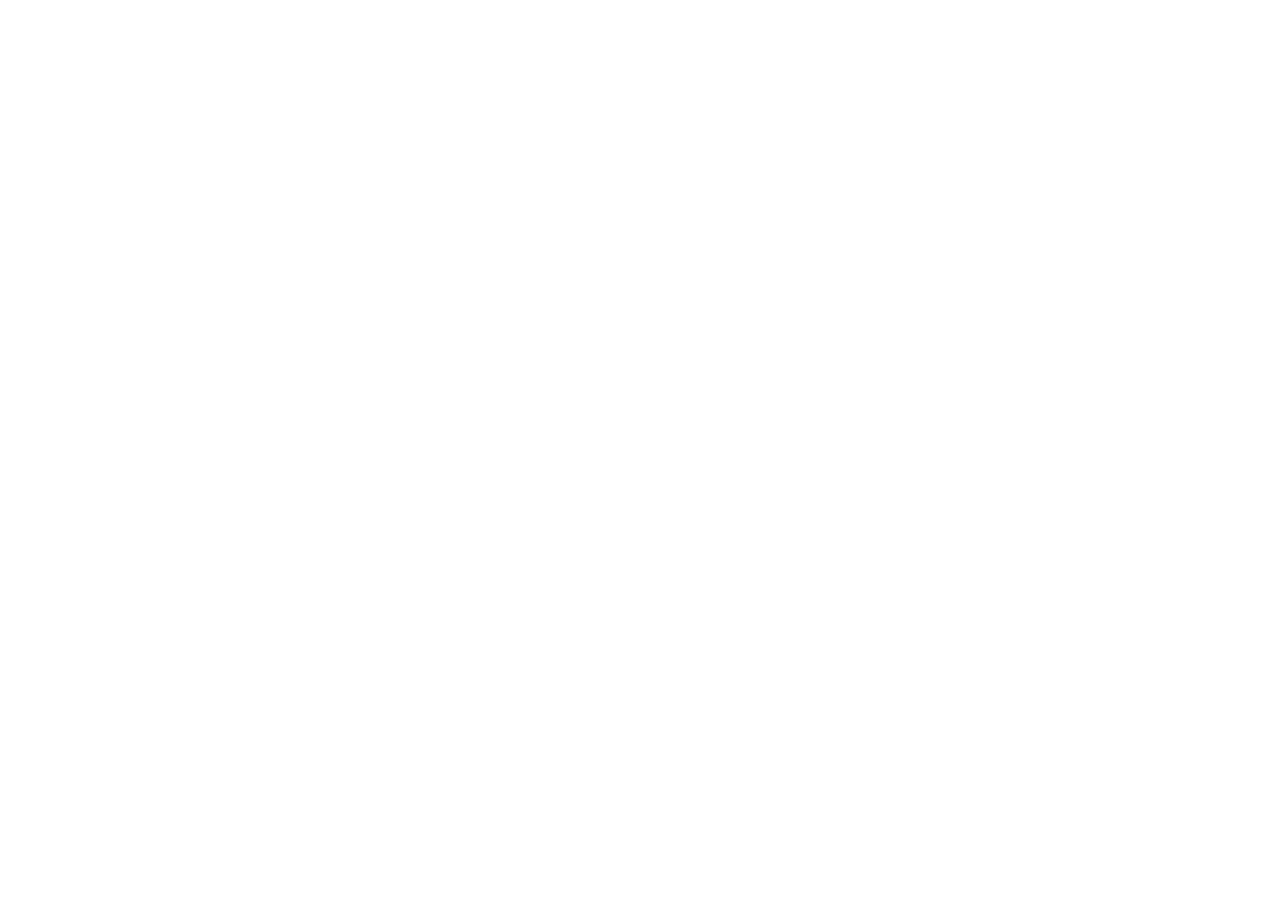
==== index.htm @ ea5b716f "Started README.me" ====
<!DOCTYPE html>
<html lang="en">

<head>
	<meta charset="UTF-8">
	<meta name="viewport" content="width=device-width, initial-scale=1.0">
	<meta http-equiv="X-UA-Compatible" content="ie=edge">
	<title>Home - Portfolio</title>
</head>

<body>
	<header>

	</header>
</body>

</html>
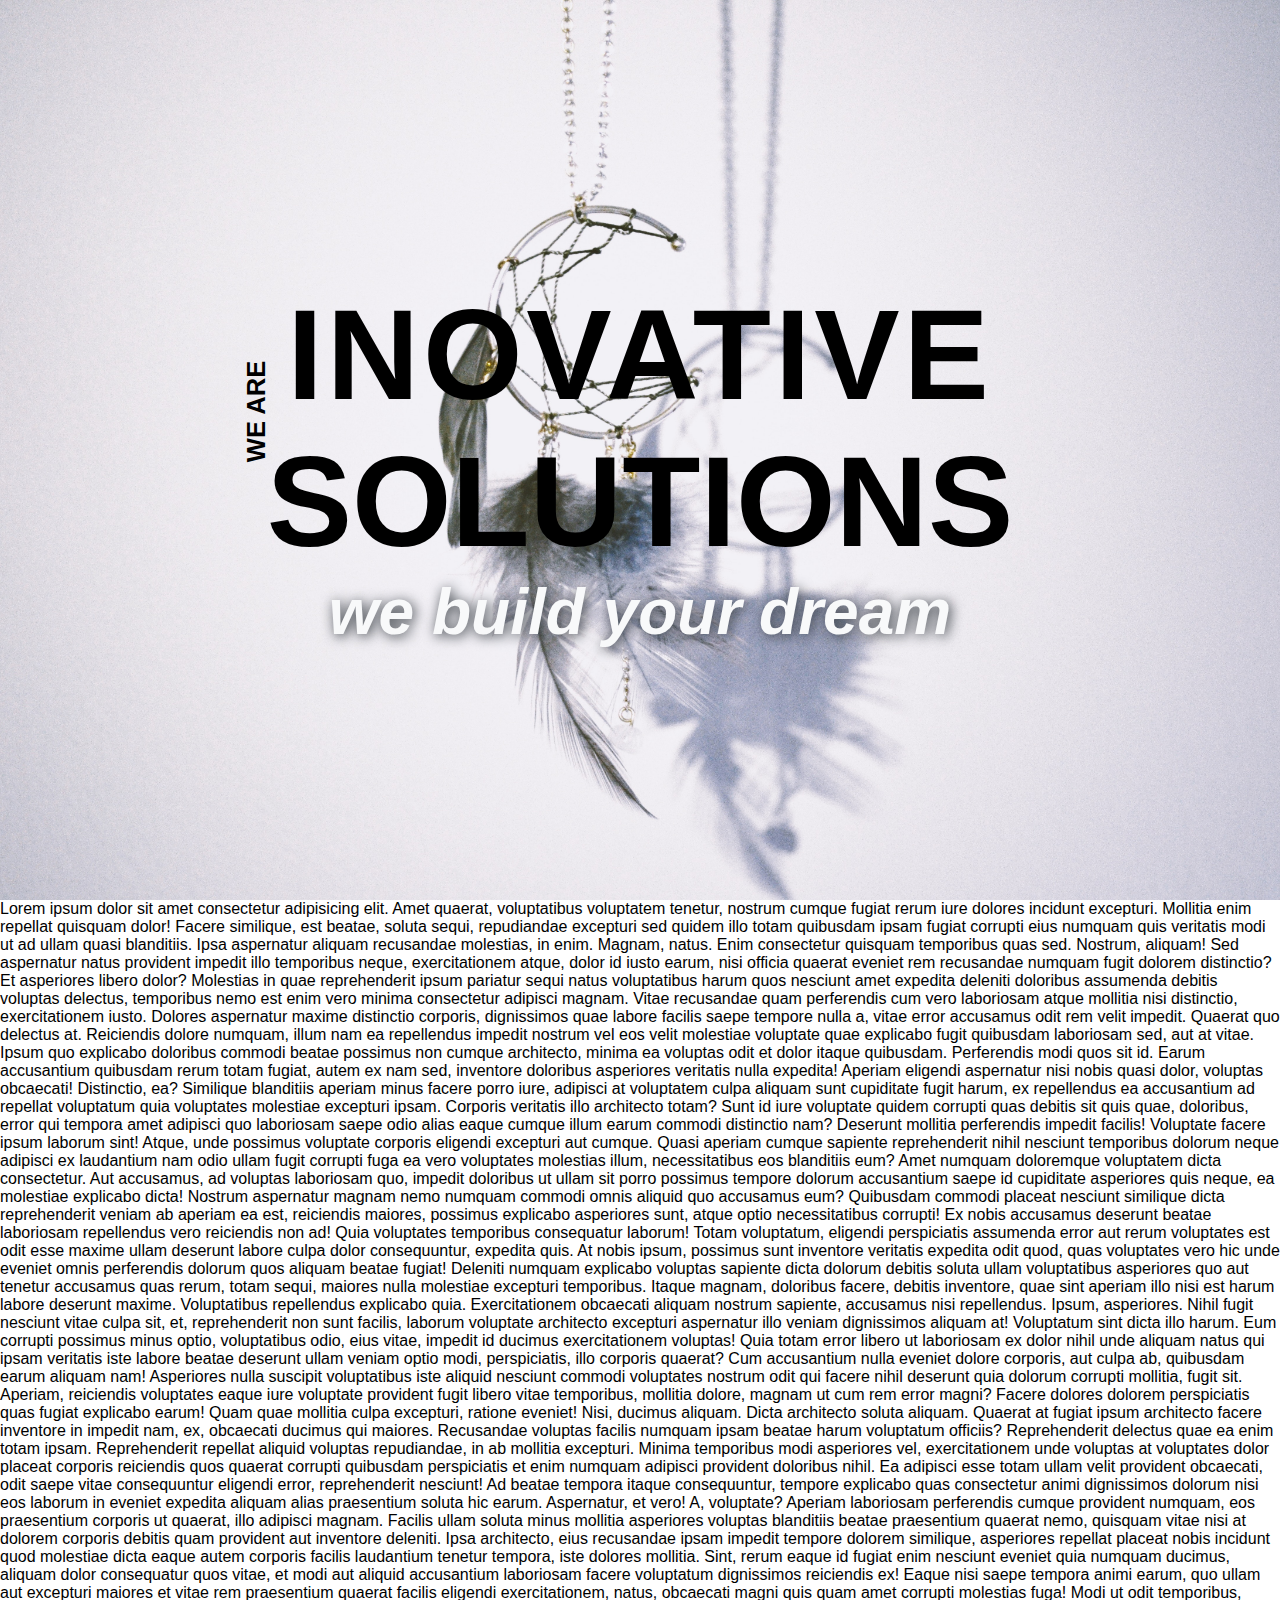
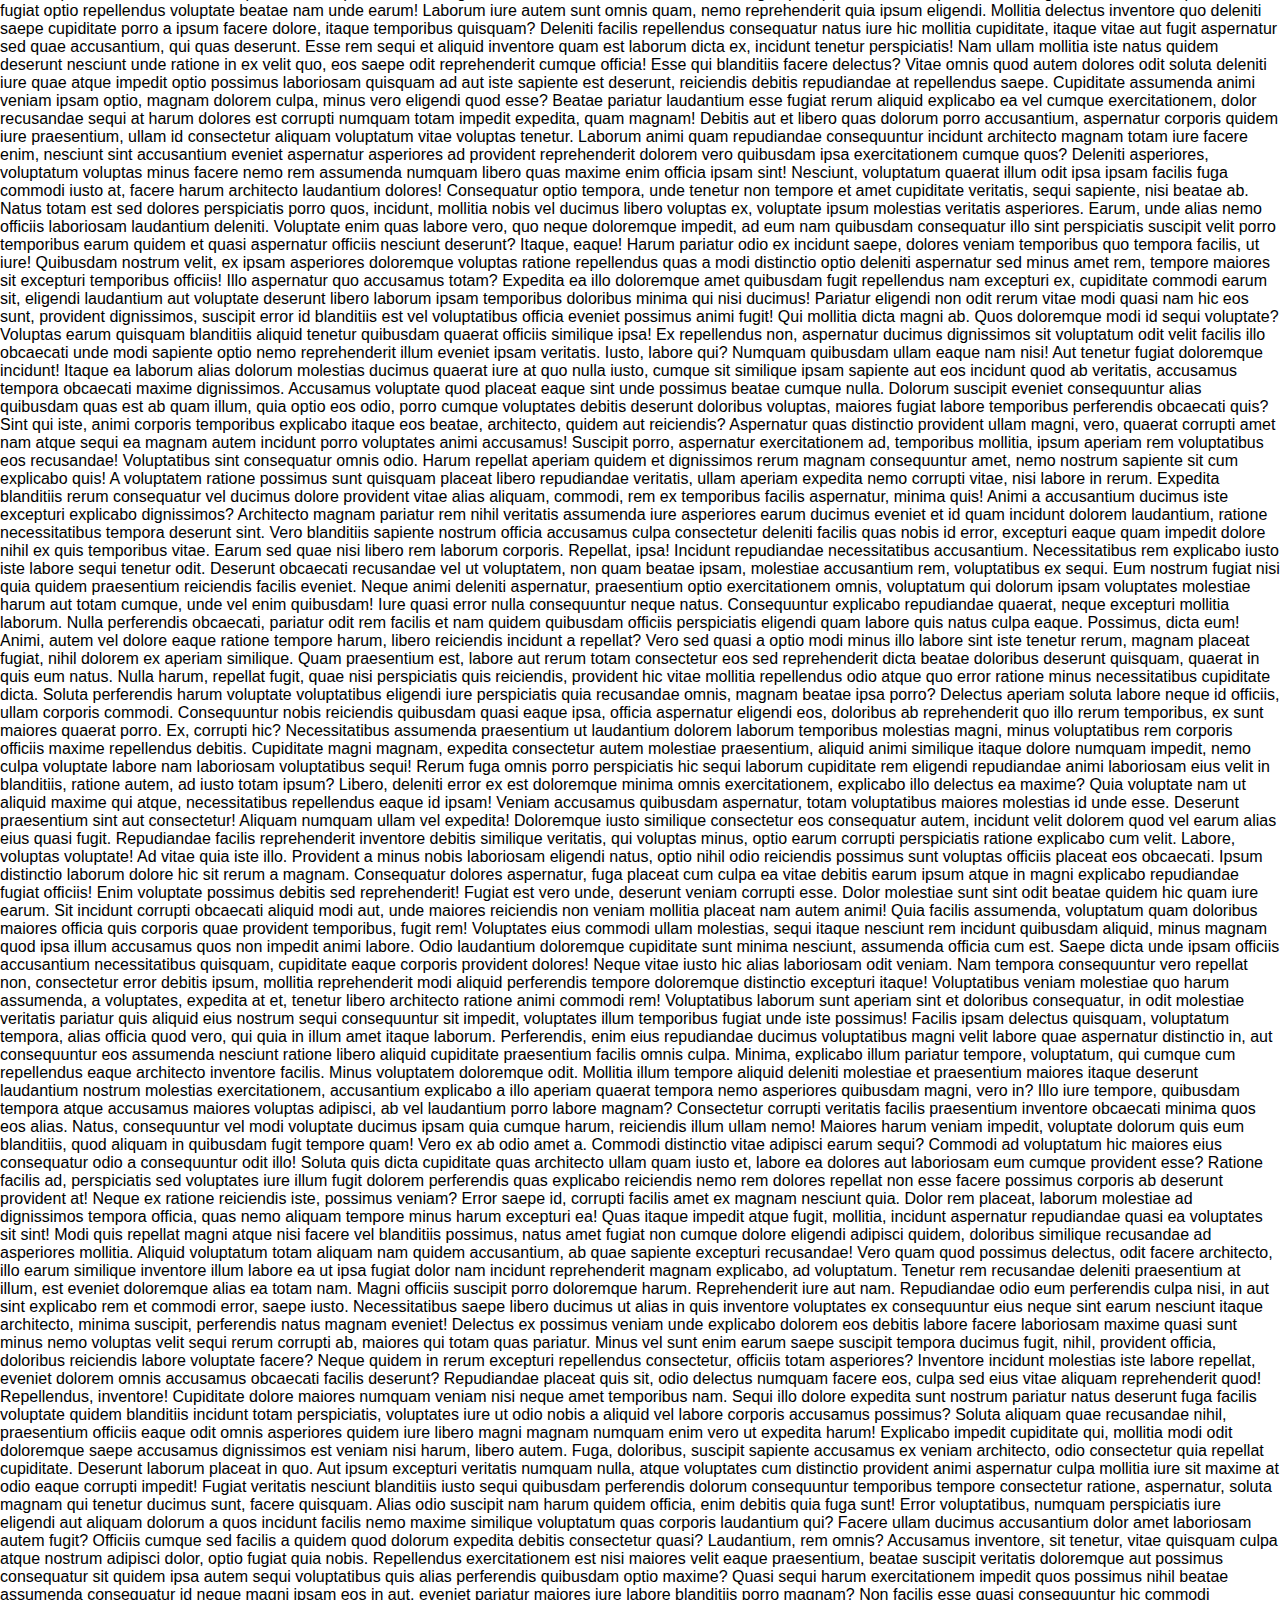
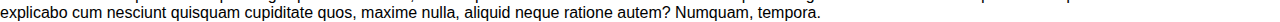
==== commit cc3f00c7: "Started main page" ====
--- a/index.htm
+++ b/index.htm
@@ -5,13 +5,237 @@
 	<meta charset="UTF-8">
 	<meta name="viewport" content="width=device-width, initial-scale=1.0">
 	<meta http-equiv="X-UA-Compatible" content="ie=edge">
+
+	<link rel="stylesheet" href="css/core.css">
+	<link rel="stylesheet" href="css/color.css">
+
+	<link rel="stylesheet" href="https://use.fontawesome.com/releases/v5.5.0/css/all.css" integrity="sha384-B4dIYHKNBt8Bc12p+WXckhzcICo0wtJAoU8YZTY5qE0Id1GSseTk6S+L3BlXeVIU"
+	 crossorigin="anonymous">
+
 	<title>Home - Portfolio</title>
 </head>
 
-<body>
-	<header>
-
-	</header>
+<body class="bg-light">
+	<nav class="bg-dark text-light">
+		<a href="index.htm">Home</a>
+		<a href="#">Portfolio</a>
+		<a href="#">Team</a>
+		<a href="#">Contact</a>
+	</nav>
+
+	<button type="button" id="navButton" class="text-dark"><i id="fontawesome" class="fas fa-bars fa-2x"></i></button>
+
+	<main class="text-dark">
+		<section id="section-a">
+			<div class="container">
+				<h5>We are</h5>
+				<h1>Inovative</h1>
+				<h1>Solutions</h1>
+				<h3>We build your dream</h3>
+			</div>
+		</section>
+		<p>Lorem ipsum dolor sit amet consectetur adipisicing elit. Amet quaerat, voluptatibus voluptatem tenetur, nostrum
+			cumque fugiat rerum iure dolores incidunt excepturi. Mollitia enim repellat quisquam dolor! Facere similique, est
+			beatae, soluta sequi, repudiandae excepturi sed quidem illo totam quibusdam ipsam fugiat corrupti eius numquam quis
+			veritatis modi ut ad ullam quasi blanditiis. Ipsa aspernatur aliquam recusandae molestias, in enim. Magnam, natus.
+			Enim consectetur quisquam temporibus quas sed. Nostrum, aliquam! Sed aspernatur natus provident impedit illo
+			temporibus neque, exercitationem atque, dolor id iusto earum, nisi officia quaerat eveniet rem recusandae numquam
+			fugit dolorem distinctio? Et asperiores libero dolor? Molestias in quae reprehenderit ipsum pariatur sequi natus
+			voluptatibus harum quos nesciunt amet expedita deleniti doloribus assumenda debitis voluptas delectus, temporibus
+			nemo est enim vero minima consectetur adipisci magnam. Vitae recusandae quam perferendis cum vero laboriosam atque
+			mollitia nisi distinctio, exercitationem iusto. Dolores aspernatur maxime distinctio corporis, dignissimos quae
+			labore facilis saepe tempore nulla a, vitae error accusamus odit rem velit impedit. Quaerat quo delectus at.
+			Reiciendis dolore numquam, illum nam ea repellendus impedit nostrum vel eos velit molestiae voluptate quae explicabo
+			fugit quibusdam laboriosam sed, aut at vitae. Ipsum quo explicabo doloribus commodi beatae possimus non cumque
+			architecto, minima ea voluptas odit et dolor itaque quibusdam. Perferendis modi quos sit id. Earum accusantium
+			quibusdam rerum totam fugiat, autem ex nam sed, inventore doloribus asperiores veritatis nulla expedita! Aperiam
+			eligendi aspernatur nisi nobis quasi dolor, voluptas obcaecati! Distinctio, ea? Similique blanditiis aperiam minus
+			facere porro iure, adipisci at voluptatem culpa aliquam sunt cupiditate fugit harum, ex repellendus ea accusantium
+			ad repellat voluptatum quia voluptates molestiae excepturi ipsam. Corporis veritatis illo architecto totam? Sunt id
+			iure voluptate quidem corrupti quas debitis sit quis quae, doloribus, error qui tempora amet adipisci quo laboriosam
+			saepe odio alias eaque cumque illum earum commodi distinctio nam? Deserunt mollitia perferendis impedit facilis!
+			Voluptate facere ipsum laborum sint! Atque, unde possimus voluptate corporis eligendi excepturi aut cumque. Quasi
+			aperiam cumque sapiente reprehenderit nihil nesciunt temporibus dolorum neque adipisci ex laudantium nam odio ullam
+			fugit corrupti fuga ea vero voluptates molestias illum, necessitatibus eos blanditiis eum? Amet numquam doloremque
+			voluptatem dicta consectetur. Aut accusamus, ad voluptas laboriosam quo, impedit doloribus ut ullam sit porro
+			possimus tempore dolorum accusantium saepe id cupiditate asperiores quis neque, ea molestiae explicabo dicta!
+			Nostrum aspernatur magnam nemo numquam commodi omnis aliquid quo accusamus eum? Quibusdam commodi placeat nesciunt
+			similique dicta reprehenderit veniam ab aperiam ea est, reiciendis maiores, possimus explicabo asperiores sunt,
+			atque optio necessitatibus corrupti! Ex nobis accusamus deserunt beatae laboriosam repellendus vero reiciendis non
+			ad! Quia voluptates temporibus consequatur laborum! Totam voluptatum, eligendi perspiciatis assumenda error aut
+			rerum voluptates est odit esse maxime ullam deserunt labore culpa dolor consequuntur, expedita quis. At nobis ipsum,
+			possimus sunt inventore veritatis expedita odit quod, quas voluptates vero hic unde eveniet omnis perferendis
+			dolorum quos aliquam beatae fugiat! Deleniti numquam explicabo voluptas sapiente dicta dolorum debitis soluta ullam
+			voluptatibus asperiores quo aut tenetur accusamus quas rerum, totam sequi, maiores nulla molestiae excepturi
+			temporibus. Itaque magnam, doloribus facere, debitis inventore, quae sint aperiam illo nisi est harum labore
+			deserunt maxime. Voluptatibus repellendus explicabo quia. Exercitationem obcaecati aliquam nostrum sapiente,
+			accusamus nisi repellendus. Ipsum, asperiores. Nihil fugit nesciunt vitae culpa sit, et, reprehenderit non sunt
+			facilis, laborum voluptate architecto excepturi aspernatur illo veniam dignissimos aliquam at! Voluptatum sint dicta
+			illo harum. Eum corrupti possimus minus optio, voluptatibus odio, eius vitae, impedit id ducimus exercitationem
+			voluptas! Quia totam error libero ut laboriosam ex dolor nihil unde aliquam natus qui ipsam veritatis iste labore
+			beatae deserunt ullam veniam optio modi, perspiciatis, illo corporis quaerat? Cum accusantium nulla eveniet dolore
+			corporis, aut culpa ab, quibusdam earum aliquam nam! Asperiores nulla suscipit voluptatibus iste aliquid nesciunt
+			commodi voluptates nostrum odit qui facere nihil deserunt quia dolorum corrupti mollitia, fugit sit. Aperiam,
+			reiciendis voluptates eaque iure voluptate provident fugit libero vitae temporibus, mollitia dolore, magnam ut cum
+			rem error magni? Facere dolores dolorem perspiciatis quas fugiat explicabo earum! Quam quae mollitia culpa
+			excepturi, ratione eveniet! Nisi, ducimus aliquam. Dicta architecto soluta aliquam. Quaerat at fugiat ipsum
+			architecto facere inventore in impedit nam, ex, obcaecati ducimus qui maiores. Recusandae voluptas facilis numquam
+			ipsam beatae harum voluptatum officiis? Reprehenderit delectus quae ea enim totam ipsam. Reprehenderit repellat
+			aliquid voluptas repudiandae, in ab mollitia excepturi. Minima temporibus modi asperiores vel, exercitationem unde
+			voluptas at voluptates dolor placeat corporis reiciendis quos quaerat corrupti quibusdam perspiciatis et enim
+			numquam adipisci provident doloribus nihil. Ea adipisci esse totam ullam velit provident obcaecati, odit saepe vitae
+			consequuntur eligendi error, reprehenderit nesciunt! Ad beatae tempora itaque consequuntur, tempore explicabo quas
+			consectetur animi dignissimos dolorum nisi eos laborum in eveniet expedita aliquam alias praesentium soluta hic
+			earum. Aspernatur, et vero! A, voluptate? Aperiam laboriosam perferendis cumque provident numquam, eos praesentium
+			corporis ut quaerat, illo adipisci magnam. Facilis ullam soluta minus mollitia asperiores voluptas blanditiis beatae
+			praesentium quaerat nemo, quisquam vitae nisi at dolorem corporis debitis quam provident aut inventore deleniti.
+			Ipsa architecto, eius recusandae ipsam impedit tempore dolorem similique, asperiores repellat placeat nobis incidunt
+			quod molestiae dicta eaque autem corporis facilis laudantium tenetur tempora, iste dolores mollitia. Sint, rerum
+			eaque id fugiat enim nesciunt eveniet quia numquam ducimus, aliquam dolor consequatur quos vitae, et modi aut
+			aliquid accusantium laboriosam facere voluptatum dignissimos reiciendis ex! Eaque nisi saepe tempora animi earum,
+			quo ullam aut excepturi maiores et vitae rem praesentium quaerat facilis eligendi exercitationem, natus, obcaecati
+			magni quis quam amet corrupti molestias fuga! Modi ut odit temporibus, fugiat optio repellendus voluptate beatae nam
+			unde earum! Laborum iure autem sunt omnis quam, nemo reprehenderit quia ipsum eligendi. Mollitia delectus inventore
+			quo deleniti saepe cupiditate porro a ipsum facere dolore, itaque temporibus quisquam? Deleniti facilis repellendus
+			consequatur natus iure hic mollitia cupiditate, itaque vitae aut fugit aspernatur sed quae accusantium, qui quas
+			deserunt. Esse rem sequi et aliquid inventore quam est laborum dicta ex, incidunt tenetur perspiciatis! Nam ullam
+			mollitia iste natus quidem deserunt nesciunt unde ratione in ex velit quo, eos saepe odit reprehenderit cumque
+			officia! Esse qui blanditiis facere delectus? Vitae omnis quod autem dolores odit soluta deleniti iure quae atque
+			impedit optio possimus laboriosam quisquam ad aut iste sapiente est deserunt, reiciendis debitis repudiandae at
+			repellendus saepe. Cupiditate assumenda animi veniam ipsam optio, magnam dolorem culpa, minus vero eligendi quod
+			esse? Beatae pariatur laudantium esse fugiat rerum aliquid explicabo ea vel cumque exercitationem, dolor recusandae
+			sequi at harum dolores est corrupti numquam totam impedit expedita, quam magnam! Debitis aut et libero quas dolorum
+			porro accusantium, aspernatur corporis quidem iure praesentium, ullam id consectetur aliquam voluptatum vitae
+			voluptas tenetur. Laborum animi quam repudiandae consequuntur incidunt architecto magnam totam iure facere enim,
+			nesciunt sint accusantium eveniet aspernatur asperiores ad provident reprehenderit dolorem vero quibusdam ipsa
+			exercitationem cumque quos? Deleniti asperiores, voluptatum voluptas minus facere nemo rem assumenda numquam libero
+			quas maxime enim officia ipsam sint! Nesciunt, voluptatum quaerat illum odit ipsa ipsam facilis fuga commodi iusto
+			at, facere harum architecto laudantium dolores! Consequatur optio tempora, unde tenetur non tempore et amet
+			cupiditate veritatis, sequi sapiente, nisi beatae ab. Natus totam est sed dolores perspiciatis porro quos, incidunt,
+			mollitia nobis vel ducimus libero voluptas ex, voluptate ipsum molestias veritatis asperiores. Earum, unde alias
+			nemo officiis laboriosam laudantium deleniti. Voluptate enim quas labore vero, quo neque doloremque impedit, ad eum
+			nam quibusdam consequatur illo sint perspiciatis suscipit velit porro temporibus earum quidem et quasi aspernatur
+			officiis nesciunt deserunt? Itaque, eaque! Harum pariatur odio ex incidunt saepe, dolores veniam temporibus quo
+			tempora facilis, ut iure! Quibusdam nostrum velit, ex ipsam asperiores doloremque voluptas ratione repellendus quas
+			a modi distinctio optio deleniti aspernatur sed minus amet rem, tempore maiores sit excepturi temporibus officiis!
+			Illo aspernatur quo accusamus totam? Expedita ea illo doloremque amet quibusdam fugit repellendus nam excepturi ex,
+			cupiditate commodi earum sit, eligendi laudantium aut voluptate deserunt libero laborum ipsam temporibus doloribus
+			minima qui nisi ducimus! Pariatur eligendi non odit rerum vitae modi quasi nam hic eos sunt, provident dignissimos,
+			suscipit error id blanditiis est vel voluptatibus officia eveniet possimus animi fugit! Qui mollitia dicta magni ab.
+			Quos doloremque modi id sequi voluptate? Voluptas earum quisquam blanditiis aliquid tenetur quibusdam quaerat
+			officiis similique ipsa! Ex repellendus non, aspernatur ducimus dignissimos sit voluptatum odit velit facilis illo
+			obcaecati unde modi sapiente optio nemo reprehenderit illum eveniet ipsam veritatis. Iusto, labore qui? Numquam
+			quibusdam ullam eaque nam nisi! Aut tenetur fugiat doloremque incidunt! Itaque ea laborum alias dolorum molestias
+			ducimus quaerat iure at quo nulla iusto, cumque sit similique ipsam sapiente aut eos incidunt quod ab veritatis,
+			accusamus tempora obcaecati maxime dignissimos. Accusamus voluptate quod placeat eaque sint unde possimus beatae
+			cumque nulla. Dolorum suscipit eveniet consequuntur alias quibusdam quas est ab quam illum, quia optio eos odio,
+			porro cumque voluptates debitis deserunt doloribus voluptas, maiores fugiat labore temporibus perferendis obcaecati
+			quis? Sint qui iste, animi corporis temporibus explicabo itaque eos beatae, architecto, quidem aut reiciendis?
+			Aspernatur quas distinctio provident ullam magni, vero, quaerat corrupti amet nam atque sequi ea magnam autem
+			incidunt porro voluptates animi accusamus! Suscipit porro, aspernatur exercitationem ad, temporibus mollitia, ipsum
+			aperiam rem voluptatibus eos recusandae! Voluptatibus sint consequatur omnis odio. Harum repellat aperiam quidem et
+			dignissimos rerum magnam consequuntur amet, nemo nostrum sapiente sit cum explicabo quis! A voluptatem ratione
+			possimus sunt quisquam placeat libero repudiandae veritatis, ullam aperiam expedita nemo corrupti vitae, nisi labore
+			in rerum. Expedita blanditiis rerum consequatur vel ducimus dolore provident vitae alias aliquam, commodi, rem ex
+			temporibus facilis aspernatur, minima quis! Animi a accusantium ducimus iste excepturi explicabo dignissimos?
+			Architecto magnam pariatur rem nihil veritatis assumenda iure asperiores earum ducimus eveniet et id quam incidunt
+			dolorem laudantium, ratione necessitatibus tempora deserunt sint. Vero blanditiis sapiente nostrum officia accusamus
+			culpa consectetur deleniti facilis quas nobis id error, excepturi eaque quam impedit dolore nihil ex quis temporibus
+			vitae. Earum sed quae nisi libero rem laborum corporis. Repellat, ipsa! Incidunt repudiandae necessitatibus
+			accusantium. Necessitatibus rem explicabo iusto iste labore sequi tenetur odit. Deserunt obcaecati recusandae vel ut
+			voluptatem, non quam beatae ipsam, molestiae accusantium rem, voluptatibus ex sequi. Eum nostrum fugiat nisi quia
+			quidem praesentium reiciendis facilis eveniet. Neque animi deleniti aspernatur, praesentium optio exercitationem
+			omnis, voluptatum qui dolorum ipsam voluptates molestiae harum aut totam cumque, unde vel enim quibusdam! Iure quasi
+			error nulla consequuntur neque natus. Consequuntur explicabo repudiandae quaerat, neque excepturi mollitia laborum.
+			Nulla perferendis obcaecati, pariatur odit rem facilis et nam quidem quibusdam officiis perspiciatis eligendi quam
+			labore quis natus culpa eaque. Possimus, dicta eum! Animi, autem vel dolore eaque ratione tempore harum, libero
+			reiciendis incidunt a repellat? Vero sed quasi a optio modi minus illo labore sint iste tenetur rerum, magnam
+			placeat fugiat, nihil dolorem ex aperiam similique. Quam praesentium est, labore aut rerum totam consectetur eos sed
+			reprehenderit dicta beatae doloribus deserunt quisquam, quaerat in quis eum natus. Nulla harum, repellat fugit, quae
+			nisi perspiciatis quis reiciendis, provident hic vitae mollitia repellendus odio atque quo error ratione minus
+			necessitatibus cupiditate dicta. Soluta perferendis harum voluptate voluptatibus eligendi iure perspiciatis quia
+			recusandae omnis, magnam beatae ipsa porro? Delectus aperiam soluta labore neque id officiis, ullam corporis
+			commodi. Consequuntur nobis reiciendis quibusdam quasi eaque ipsa, officia aspernatur eligendi eos, doloribus ab
+			reprehenderit quo illo rerum temporibus, ex sunt maiores quaerat porro. Ex, corrupti hic? Necessitatibus assumenda
+			praesentium ut laudantium dolorem laborum temporibus molestias magni, minus voluptatibus rem corporis officiis
+			maxime repellendus debitis. Cupiditate magni magnam, expedita consectetur autem molestiae praesentium, aliquid animi
+			similique itaque dolore numquam impedit, nemo culpa voluptate labore nam laboriosam voluptatibus sequi! Rerum fuga
+			omnis porro perspiciatis hic sequi laborum cupiditate rem eligendi repudiandae animi laboriosam eius velit in
+			blanditiis, ratione autem, ad iusto totam ipsum? Libero, deleniti error ex est doloremque minima omnis
+			exercitationem, explicabo illo delectus ea maxime? Quia voluptate nam ut aliquid maxime qui atque, necessitatibus
+			repellendus eaque id ipsam! Veniam accusamus quibusdam aspernatur, totam voluptatibus maiores molestias id unde
+			esse. Deserunt praesentium sint aut consectetur! Aliquam numquam ullam vel expedita! Doloremque iusto similique
+			consectetur eos consequatur autem, incidunt velit dolorem quod vel earum alias eius quasi fugit. Repudiandae facilis
+			reprehenderit inventore debitis similique veritatis, qui voluptas minus, optio earum corrupti perspiciatis ratione
+			explicabo cum velit. Labore, voluptas voluptate! Ad vitae quia iste illo. Provident a minus nobis laboriosam
+			eligendi natus, optio nihil odio reiciendis possimus sunt voluptas officiis placeat eos obcaecati. Ipsum distinctio
+			laborum dolore hic sit rerum a magnam. Consequatur dolores aspernatur, fuga placeat cum culpa ea vitae debitis earum
+			ipsum atque in magni explicabo repudiandae fugiat officiis! Enim voluptate possimus debitis sed reprehenderit!
+			Fugiat est vero unde, deserunt veniam corrupti esse. Dolor molestiae sunt sint odit beatae quidem hic quam iure
+			earum. Sit incidunt corrupti obcaecati aliquid modi aut, unde maiores reiciendis non veniam mollitia placeat nam
+			autem animi! Quia facilis assumenda, voluptatum quam doloribus maiores officia quis corporis quae provident
+			temporibus, fugit rem! Voluptates eius commodi ullam molestias, sequi itaque nesciunt rem incidunt quibusdam
+			aliquid, minus magnam quod ipsa illum accusamus quos non impedit animi labore. Odio laudantium doloremque cupiditate
+			sunt minima nesciunt, assumenda officia cum est. Saepe dicta unde ipsam officiis accusantium necessitatibus
+			quisquam, cupiditate eaque corporis provident dolores! Neque vitae iusto hic alias laboriosam odit veniam. Nam
+			tempora consequuntur vero repellat non, consectetur error debitis ipsum, mollitia reprehenderit modi aliquid
+			perferendis tempore doloremque distinctio excepturi itaque! Voluptatibus veniam molestiae quo harum assumenda, a
+			voluptates, expedita at et, tenetur libero architecto ratione animi commodi rem! Voluptatibus laborum sunt aperiam
+			sint et doloribus consequatur, in odit molestiae veritatis pariatur quis aliquid eius nostrum sequi consequuntur sit
+			impedit, voluptates illum temporibus fugiat unde iste possimus! Facilis ipsam delectus quisquam, voluptatum tempora,
+			alias officia quod vero, qui quia in illum amet itaque laborum. Perferendis, enim eius repudiandae ducimus
+			voluptatibus magni velit labore quae aspernatur distinctio in, aut consequuntur eos assumenda nesciunt ratione
+			libero aliquid cupiditate praesentium facilis omnis culpa. Minima, explicabo illum pariatur tempore, voluptatum, qui
+			cumque cum repellendus eaque architecto inventore facilis. Minus voluptatem doloremque odit. Mollitia illum tempore
+			aliquid deleniti molestiae et praesentium maiores itaque deserunt laudantium nostrum molestias exercitationem,
+			accusantium explicabo a illo aperiam quaerat tempora nemo asperiores quibusdam magni, vero in? Illo iure tempore,
+			quibusdam tempora atque accusamus maiores voluptas adipisci, ab vel laudantium porro labore magnam? Consectetur
+			corrupti veritatis facilis praesentium inventore obcaecati minima quos eos alias. Natus, consequuntur vel modi
+			voluptate ducimus ipsam quia cumque harum, reiciendis illum ullam nemo! Maiores harum veniam impedit, voluptate
+			dolorum quis eum blanditiis, quod aliquam in quibusdam fugit tempore quam! Vero ex ab odio amet a. Commodi
+			distinctio vitae adipisci earum sequi? Commodi ad voluptatum hic maiores eius consequatur odio a consequuntur odit
+			illo! Soluta quis dicta cupiditate quas architecto ullam quam iusto et, labore ea dolores aut laboriosam eum cumque
+			provident esse? Ratione facilis ad, perspiciatis sed voluptates iure illum fugit dolorem perferendis quas explicabo
+			reiciendis nemo rem dolores repellat non esse facere possimus corporis ab deserunt provident at! Neque ex ratione
+			reiciendis iste, possimus veniam? Error saepe id, corrupti facilis amet ex magnam nesciunt quia. Dolor rem placeat,
+			laborum molestiae ad dignissimos tempora officia, quas nemo aliquam tempore minus harum excepturi ea! Quas itaque
+			impedit atque fugit, mollitia, incidunt aspernatur repudiandae quasi ea voluptates sit sint! Modi quis repellat
+			magni atque nisi facere vel blanditiis possimus, natus amet fugiat non cumque dolore eligendi adipisci quidem,
+			doloribus similique recusandae ad asperiores mollitia. Aliquid voluptatum totam aliquam nam quidem accusantium, ab
+			quae sapiente excepturi recusandae! Vero quam quod possimus delectus, odit facere architecto, illo earum similique
+			inventore illum labore ea ut ipsa fugiat dolor nam incidunt reprehenderit magnam explicabo, ad voluptatum. Tenetur
+			rem recusandae deleniti praesentium at illum, est eveniet doloremque alias ea totam nam. Magni officiis suscipit
+			porro doloremque harum. Reprehenderit iure aut nam. Repudiandae odio eum perferendis culpa nisi, in aut sint
+			explicabo rem et commodi error, saepe iusto. Necessitatibus saepe libero ducimus ut alias in quis inventore
+			voluptates ex consequuntur eius neque sint earum nesciunt itaque architecto, minima suscipit, perferendis natus
+			magnam eveniet! Delectus ex possimus veniam unde explicabo dolorem eos debitis labore facere laboriosam maxime quasi
+			sunt minus nemo voluptas velit sequi rerum corrupti ab, maiores qui totam quas pariatur. Minus vel sunt enim earum
+			saepe suscipit tempora ducimus fugit, nihil, provident officia, doloribus reiciendis labore voluptate facere? Neque
+			quidem in rerum excepturi repellendus consectetur, officiis totam asperiores? Inventore incidunt molestias iste
+			labore repellat, eveniet dolorem omnis accusamus obcaecati facilis deserunt? Repudiandae placeat quis sit, odio
+			delectus numquam facere eos, culpa sed eius vitae aliquam reprehenderit quod! Repellendus, inventore! Cupiditate
+			dolore maiores numquam veniam nisi neque amet temporibus nam. Sequi illo dolore expedita sunt nostrum pariatur natus
+			deserunt fuga facilis voluptate quidem blanditiis incidunt totam perspiciatis, voluptates iure ut odio nobis a
+			aliquid vel labore corporis accusamus possimus? Soluta aliquam quae recusandae nihil, praesentium officiis eaque
+			odit omnis asperiores quidem iure libero magni magnam numquam enim vero ut expedita harum! Explicabo impedit
+			cupiditate qui, mollitia modi odit doloremque saepe accusamus dignissimos est veniam nisi harum, libero autem. Fuga,
+			doloribus, suscipit sapiente accusamus ex veniam architecto, odio consectetur quia repellat cupiditate. Deserunt
+			laborum placeat in quo. Aut ipsum excepturi veritatis numquam nulla, atque voluptates cum distinctio provident animi
+			aspernatur culpa mollitia iure sit maxime at odio eaque corrupti impedit! Fugiat veritatis nesciunt blanditiis iusto
+			sequi quibusdam perferendis dolorum consequuntur temporibus tempore consectetur ratione, aspernatur, soluta magnam
+			qui tenetur ducimus sunt, facere quisquam. Alias odio suscipit nam harum quidem officia, enim debitis quia fuga
+			sunt! Error voluptatibus, numquam perspiciatis iure eligendi aut aliquam dolorum a quos incidunt facilis nemo maxime
+			similique voluptatum quas corporis laudantium qui? Facere ullam ducimus accusantium dolor amet laboriosam autem
+			fugit? Officiis cumque sed facilis a quidem quod dolorum expedita debitis consectetur quasi? Laudantium, rem omnis?
+			Accusamus inventore, sit tenetur, vitae quisquam culpa atque nostrum adipisci dolor, optio fugiat quia nobis.
+			Repellendus exercitationem est nisi maiores velit eaque praesentium, beatae suscipit veritatis doloremque aut
+			possimus consequatur sit quidem ipsa autem sequi voluptatibus quis alias perferendis quibusdam optio maxime? Quasi
+			sequi harum exercitationem impedit quos possimus nihil beatae assumenda consequatur id neque magni ipsam eos in aut,
+			eveniet pariatur maiores iure labore blanditiis porro magnam? Non facilis esse quasi consequuntur hic commodi
+			explicabo cum nesciunt quisquam cupiditate quos, maxime nulla, aliquid neque ratione autem? Numquam, tempora.</p>
+	</main>
+
+	<script src="js/core.js" type="text/javascript"></script>
 </body>
 
 </html>--- a/css/core.css
+++ b/css/core.css
@@ -0,0 +1,95 @@
+* {
+	margin: 0;
+	padding: 0;
+	font-family: "Ubuntu", sans-serif;
+}
+
+.container {
+	width: 75%;
+	margin: 0 auto;
+}
+
+nav {
+	height: 100%;
+	width: 0;
+	position: fixed;
+	z-index: 1;
+	top: 0;
+	left: 0;
+	overflow-x: hidden;
+	transition: 0.5s;
+}
+
+nav a {
+	display: block;
+	text-decoration: none;
+	color: inherit;
+	font-size: 2rem;
+	text-align: right;
+	margin: 1rem;
+	transition: 0.5s;
+}
+
+nav a:hover {
+	color: #6c757d;
+}
+
+button#navButton {
+	min-width: 3.5rem;
+	max-width: 3.5rem;
+	min-height: 2.5rem;
+	max-height: 2.5rem;
+	border: none;
+	margin: 1rem 0;
+	background-color: transparent;
+	position: fixed;
+	transition: 0.5s;
+	z-index: 1;
+}
+
+button#navButton:hover {
+	cursor: pointer;
+}
+
+main {
+	transition: 0.5s;
+}
+
+main section {
+	min-height: 100vh;
+	width: 100%;
+	display: flex;
+	justify-content: center;
+	align-items: center;
+}
+
+main section#section-a {
+	text-transform: uppercase;
+	text-align: center;
+	background-image: url("/img/bg-header.jpg");
+	background-attachment: fixed;
+	background-size: cover;
+	background-position: center;
+}
+
+main section#section-a h1 {
+	font-size: 10vw;
+}
+
+main section#section-a h1:first-of-type {
+	letter-spacing: 0.3vw;
+}
+
+main section#section-a h3 {
+	font-style: italic;
+	text-transform: lowercase;
+	font-size: 5vw;
+	color: #f8f9fa;
+	text-shadow: 2px 2px 1vw #343a40;
+}
+
+main section#section-a h5 {
+	transform-origin: center;
+	transform: translate(-40%, 500%) rotate(-90deg);
+	font-size: 2vw;
+}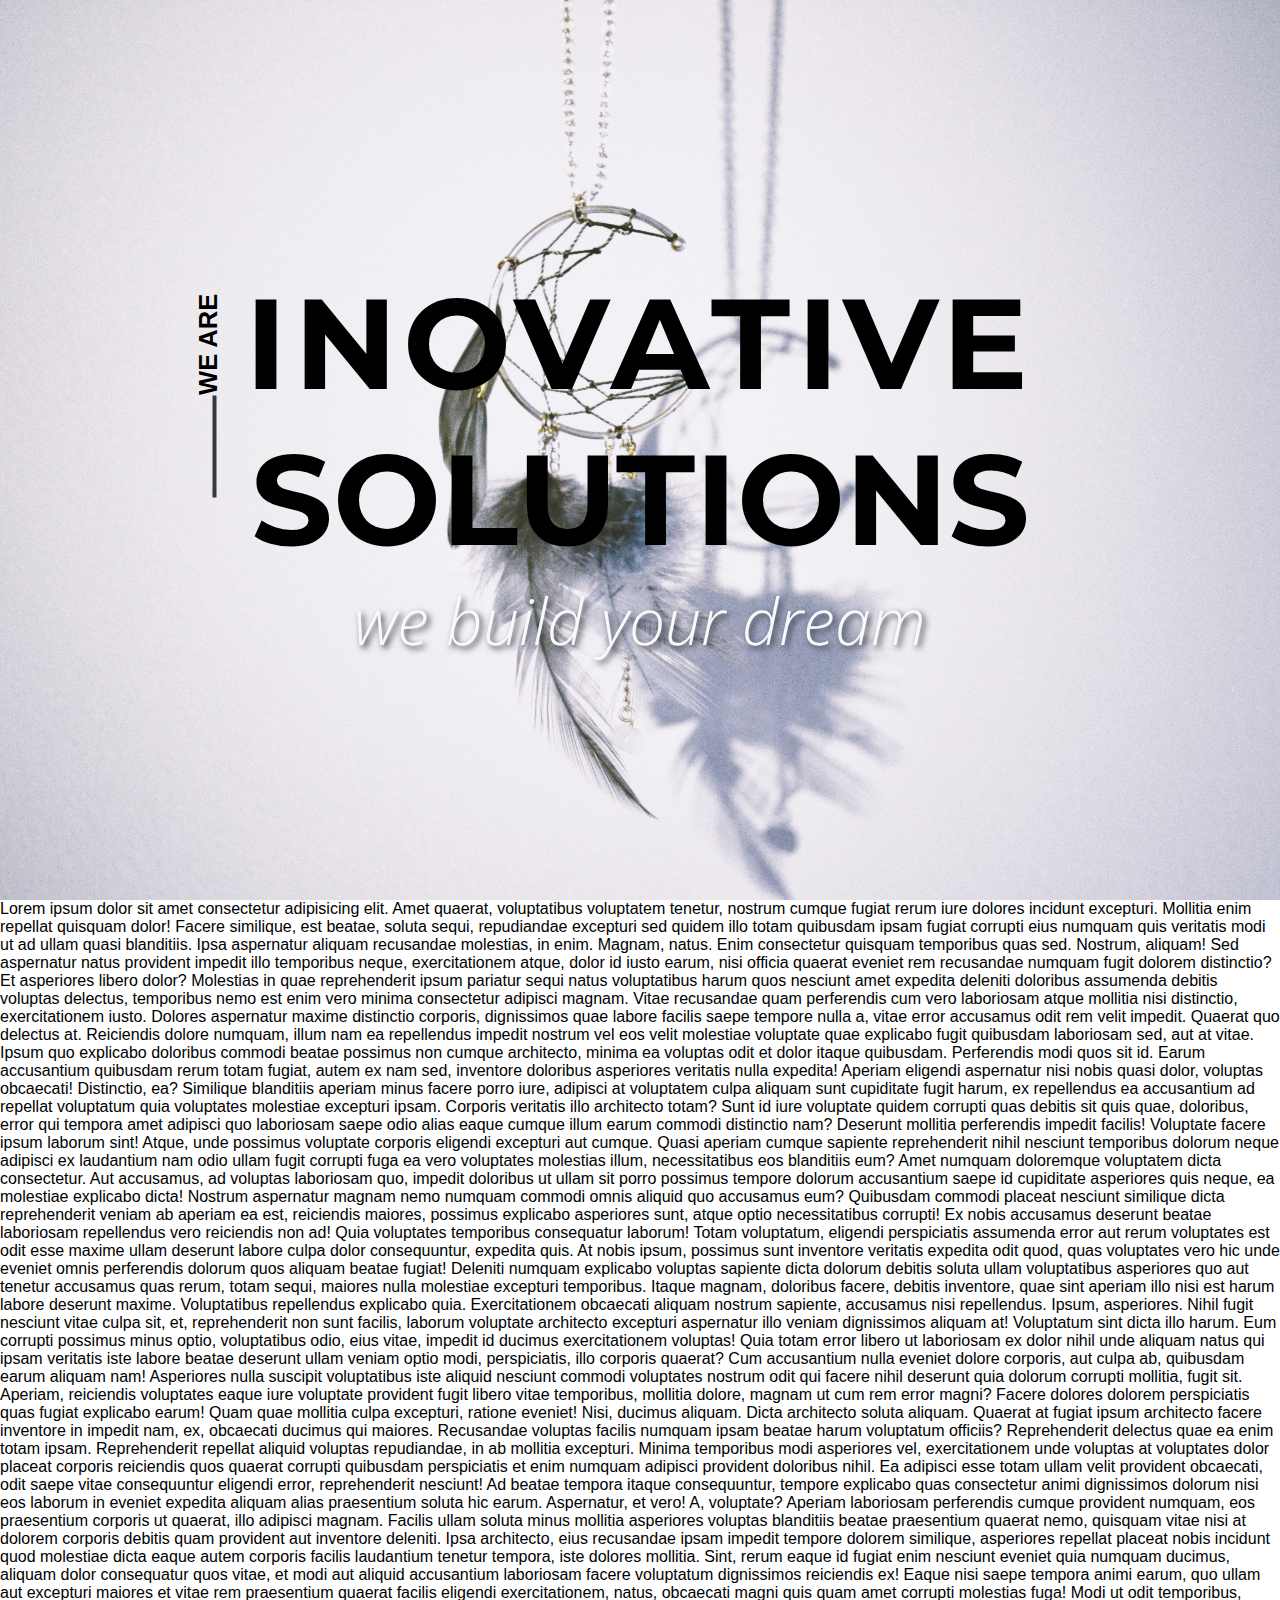
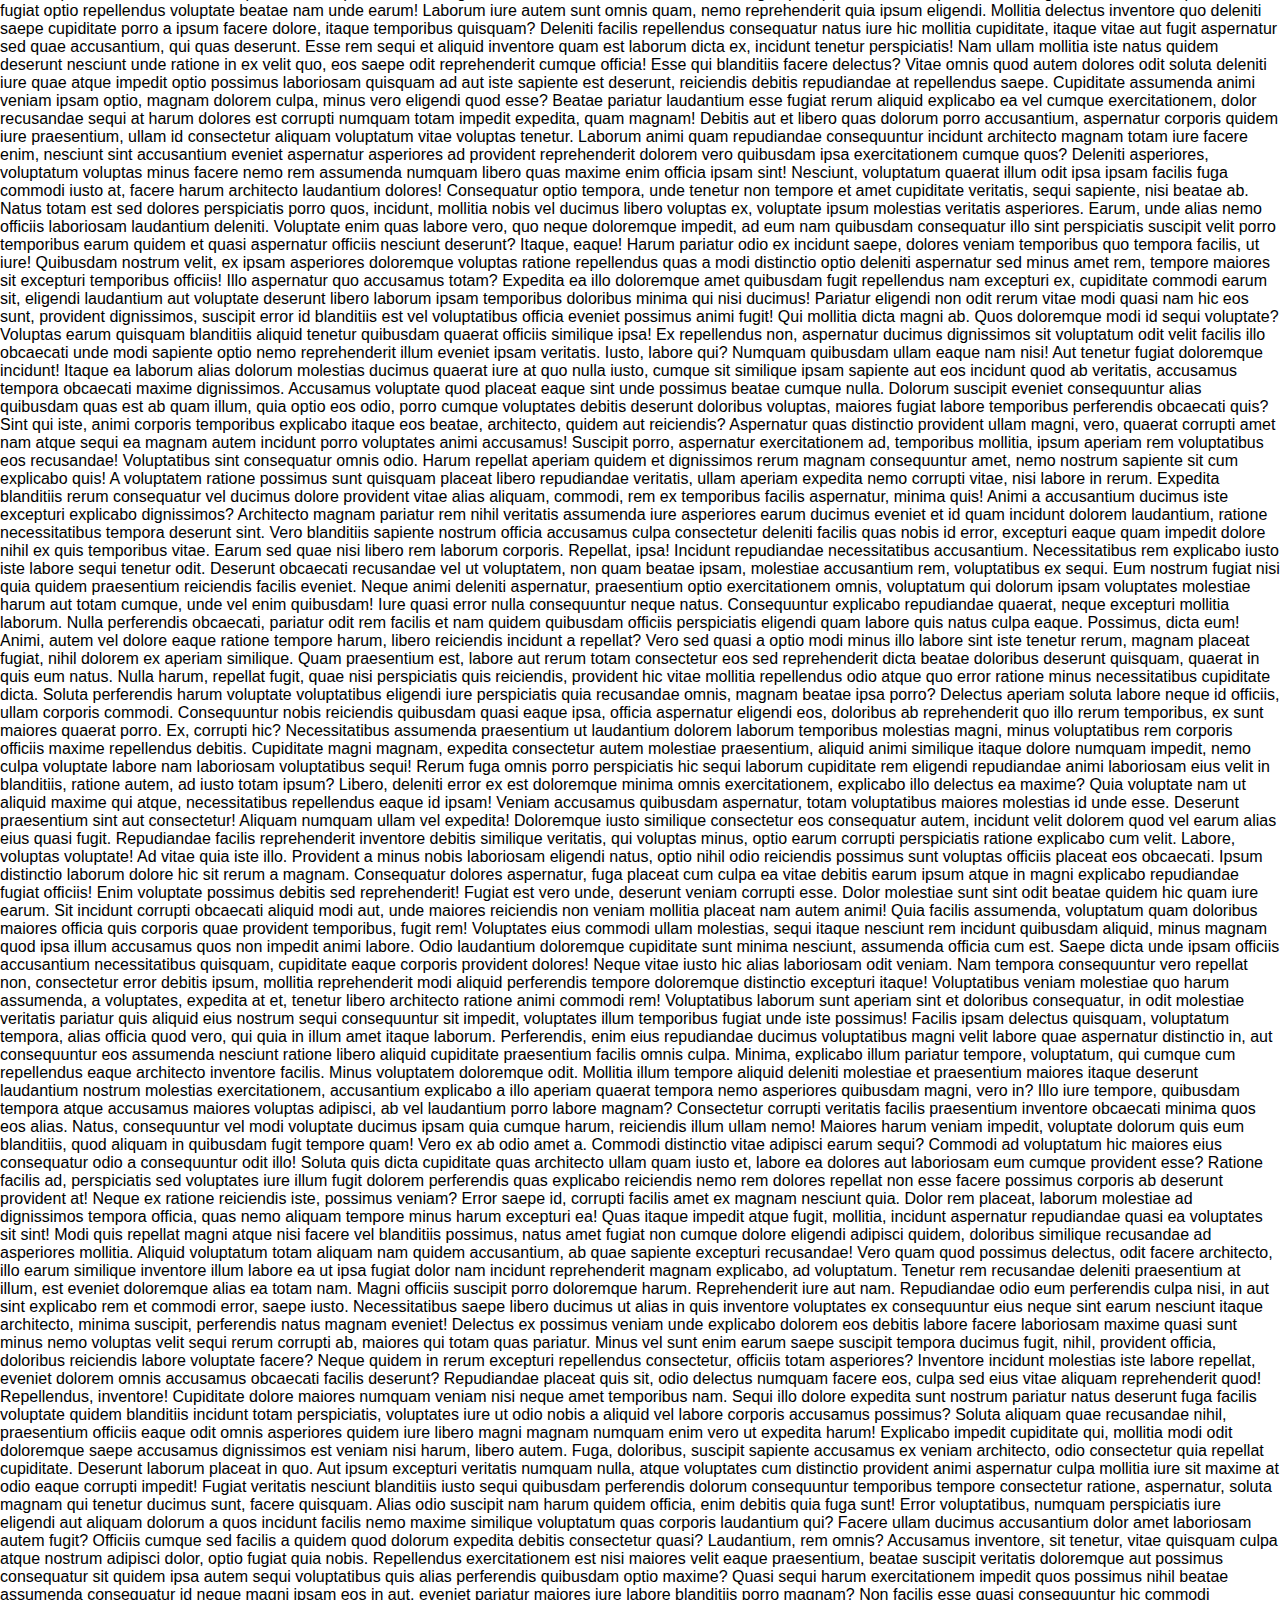
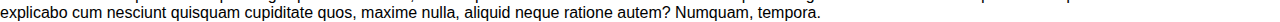
==== commit 03593058: "Improved layout" ====
--- a/index.htm
+++ b/index.htm
@@ -11,6 +11,11 @@
 
 	<link rel="stylesheet" href="https://use.fontawesome.com/releases/v5.5.0/css/all.css" integrity="sha384-B4dIYHKNBt8Bc12p+WXckhzcICo0wtJAoU8YZTY5qE0Id1GSseTk6S+L3BlXeVIU"
 	 crossorigin="anonymous">
+
+
+
+	<link href="https://fonts.googleapis.com/css?family=Montserrat" rel="stylesheet">
+	<link href="https://fonts.googleapis.com/css?family=Open+Sans+Condensed:300" rel="stylesheet">
 
 	<title>Home - Portfolio</title>
 </head>
@@ -28,7 +33,7 @@
 	<main class="text-dark">
 		<section id="section-a">
 			<div class="container">
-				<h5>We are</h5>
+				<h5><span></span>We are</h5>
 				<h1>Inovative</h1>
 				<h1>Solutions</h1>
 				<h3>We build your dream</h3>
@@ -235,6 +240,7 @@
 			explicabo cum nesciunt quisquam cupiditate quos, maxime nulla, aliquid neque ratione autem? Numquam, tempora.</p>
 	</main>
 
+	<footer></footer>
 	<script src="js/core.js" type="text/javascript"></script>
 </body>
 
--- a/css/core.css
+++ b/css/core.css
@@ -74,22 +74,34 @@
 
 main section#section-a h1 {
 	font-size: 10vw;
+	font-family: 'Montserrat', sans-serif;
 }
 
 main section#section-a h1:first-of-type {
-	letter-spacing: 0.3vw;
+	letter-spacing: 0.5vw;
 }
 
 main section#section-a h3 {
+	font-family: "Open Sans Condensed", sans-serif;
+	font-weight: 300;
 	font-style: italic;
+	font-size: 5vw;
 	text-transform: lowercase;
-	font-size: 5vw;
 	color: #f8f9fa;
-	text-shadow: 2px 2px 1vw #343a40;
+	text-shadow: 0.2vw 0.2vw 0.5vw #343a40;
 }
 
 main section#section-a h5 {
 	transform-origin: center;
-	transform: translate(-40%, 500%) rotate(-90deg);
+	transform: translate(-45%, 500%) rotate(-90deg);
 	font-size: 2vw;
+}
+
+main section#section-a h5 span {
+	background-color: #343a40;
+	width: 8vw;
+	height: 0.3vw;
+	display: inline-block;
+	text-align: right;
+	vertical-align: baseline;
 }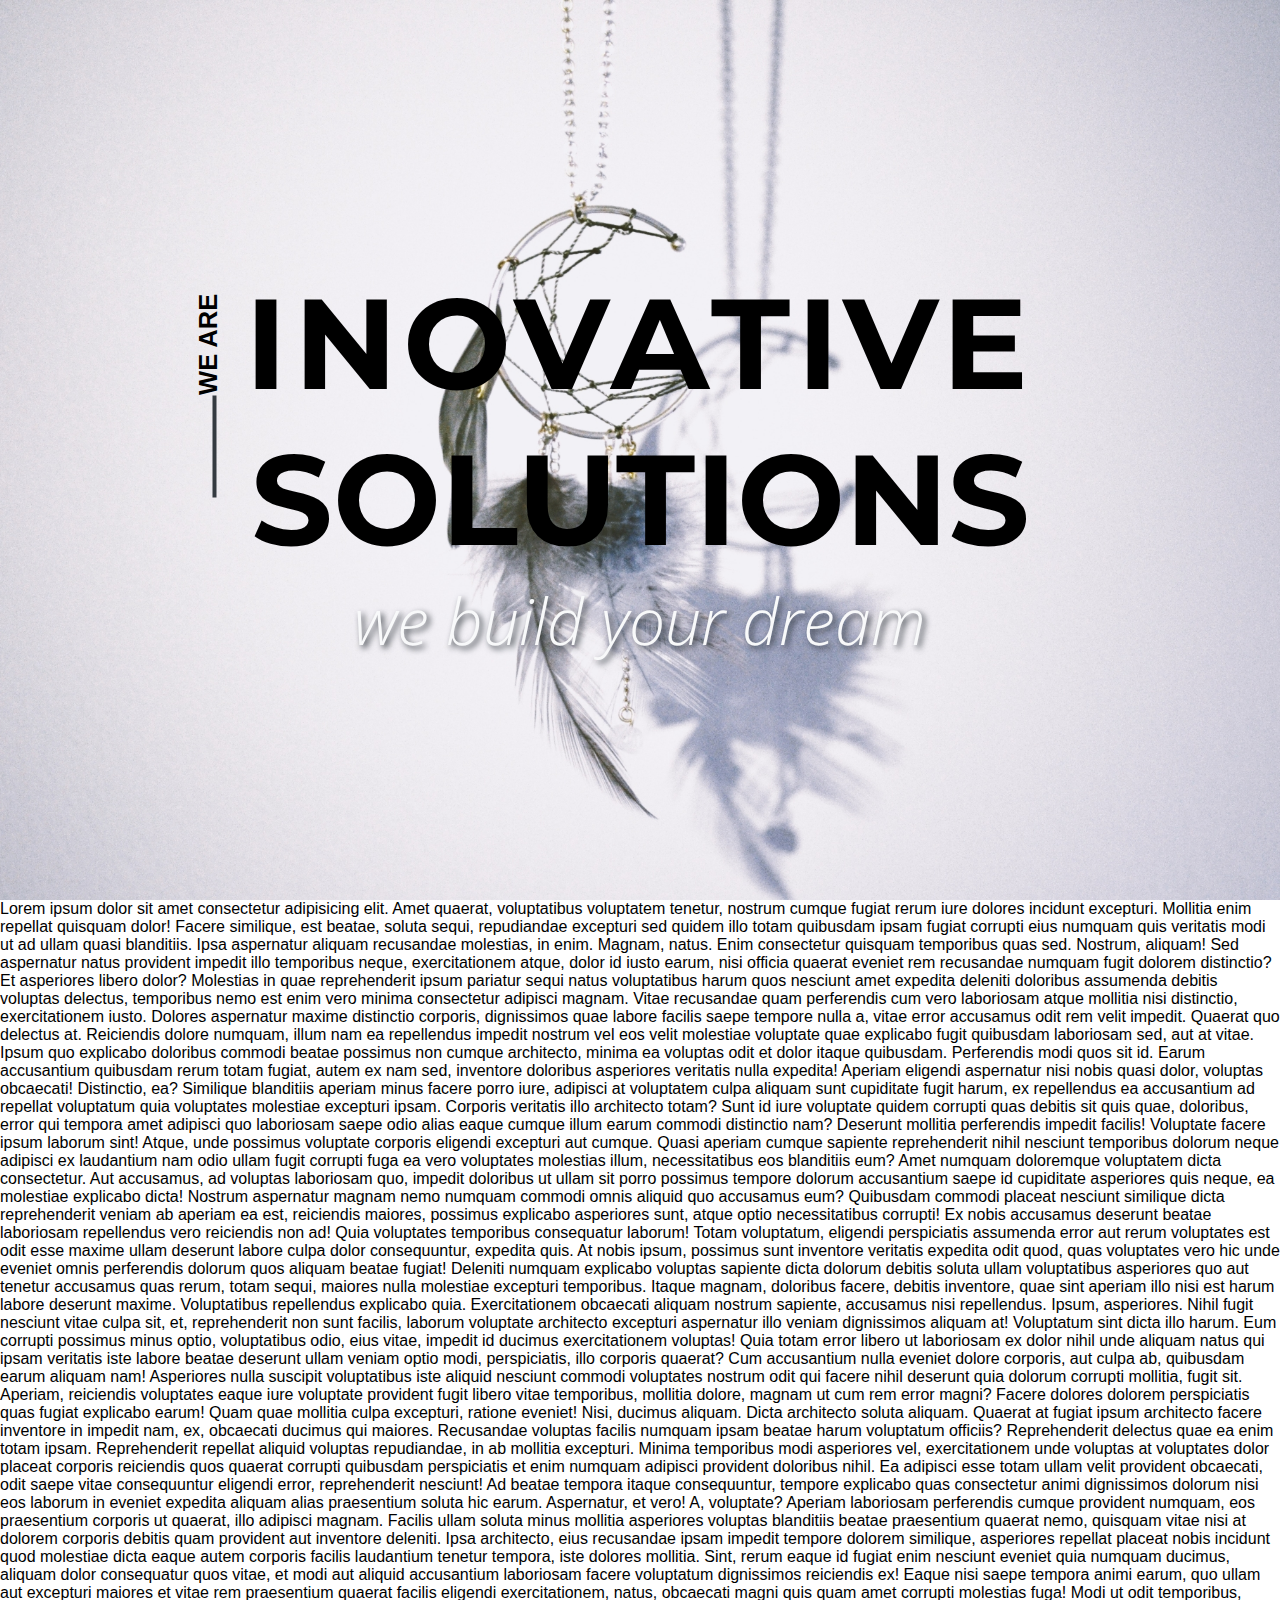
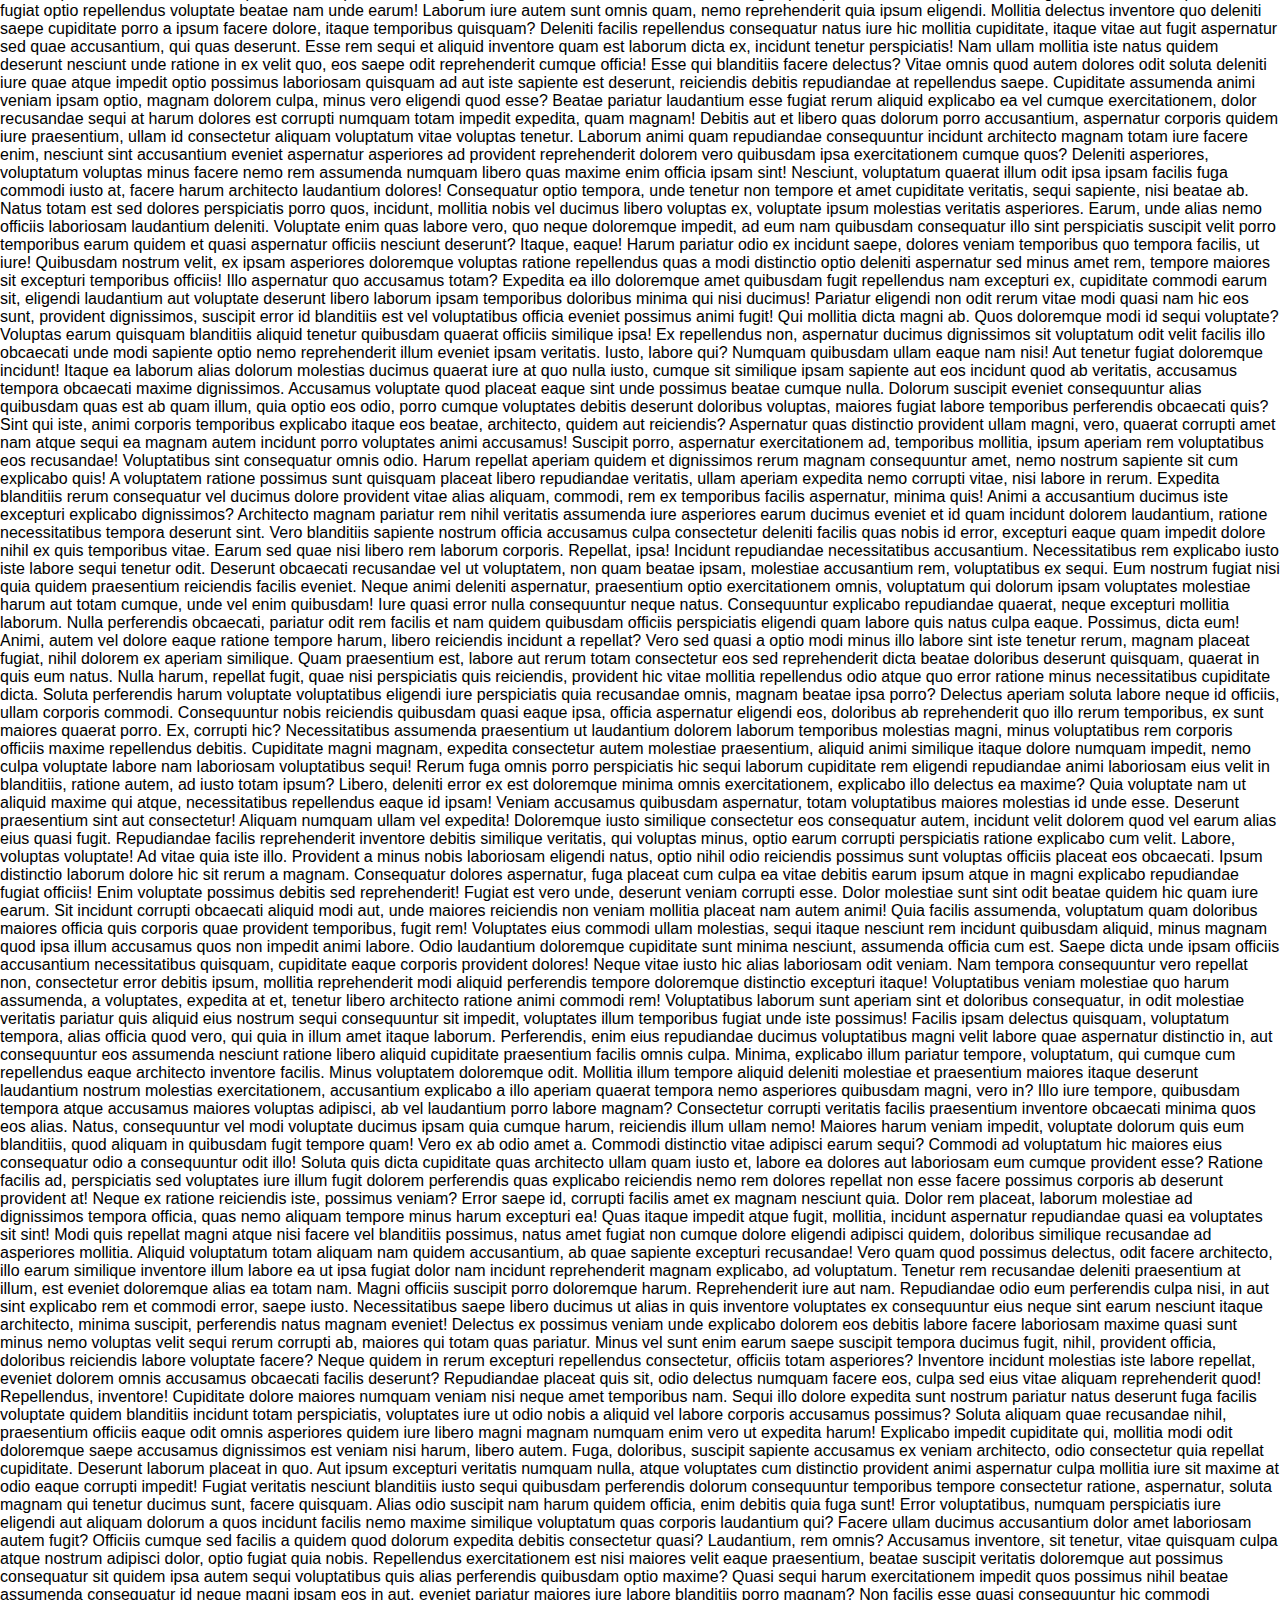
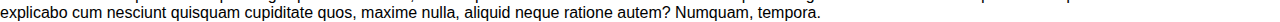
==== commit 68c45cc3: "Improved navbar and added scroll button" ====
--- a/index.htm
+++ b/index.htm
@@ -28,7 +28,9 @@
 		<a href="#">Contact</a>
 	</nav>
 
-	<button type="button" id="navButton" class="text-dark"><i id="fontawesome" class="fas fa-bars fa-2x"></i></button>
+	<button type="button" id="navButton" class="text-dark moveButton"><i id="fontawesome" class="fas fa-angle-right fa-2x"></i></button>
+
+	<button type="button" id="scrollButton" class="text-dark moveButton"><i id="fontawesome" class="fas fa-angle-up fa-2x"></i></button>
 
 	<main class="text-dark">
 		<section id="section-a">
--- a/css/core.css
+++ b/css/core.css
@@ -2,6 +2,10 @@
 	margin: 0;
 	padding: 0;
 	font-family: "Ubuntu", sans-serif;
+}
+
+html {
+	scroll-behavior: smooth;
 }
 
 .container {
@@ -34,7 +38,7 @@
 	color: #6c757d;
 }
 
-button#navButton {
+button.moveButton {
 	min-width: 3.5rem;
 	max-width: 3.5rem;
 	min-height: 2.5rem;
@@ -47,7 +51,31 @@
 	z-index: 1;
 }
 
-button#navButton:hover {
+button.moveButton#navButton {
+	top: 0;
+}
+
+button.moveButton#scrollButton {
+	border-radius: 50%;
+	min-width: 2.5rem;
+	max-width: 2.5rem;
+	margin: 1rem;
+	color: #f8f9fa;
+	background-color: #343a40;
+	opacity: 0;
+	bottom: 0;
+	right: 0;
+}
+
+button#navButton i {
+	transition: 0.5s;
+}
+
+button#navButton i.close {
+	transform: rotate(180deg);
+}
+
+button.moveButton:hover {
 	cursor: pointer;
 }
 
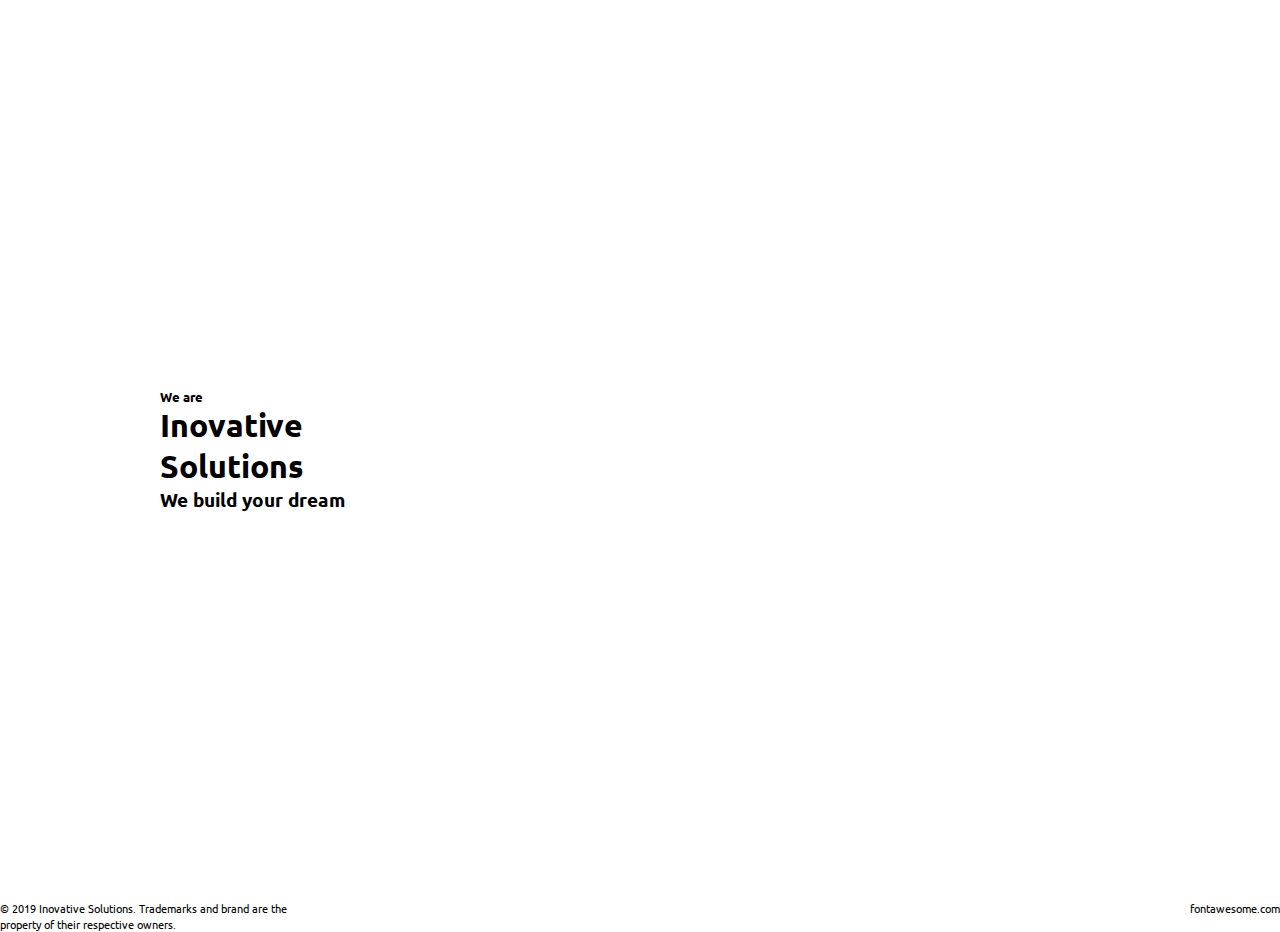
==== commit 3b2fc1a6: "Improved interface" ====
--- a/index.htm
+++ b/index.htm
@@ -6,24 +6,25 @@
 	<meta name="viewport" content="width=device-width, initial-scale=1.0">
 	<meta http-equiv="X-UA-Compatible" content="ie=edge">
 
+	<link rel="stylesheet" href="css/color.css">
 	<link rel="stylesheet" href="css/core.css">
-	<link rel="stylesheet" href="css/color.css">
+	<link rel="stylesheet" href="css/home.css">
 
 	<link rel="stylesheet" href="https://use.fontawesome.com/releases/v5.5.0/css/all.css" integrity="sha384-B4dIYHKNBt8Bc12p+WXckhzcICo0wtJAoU8YZTY5qE0Id1GSseTk6S+L3BlXeVIU"
 	 crossorigin="anonymous">
 
 
-
+	<link href="https://fonts.googleapis.com/css?family=Ubuntu" rel="stylesheet">
 	<link href="https://fonts.googleapis.com/css?family=Montserrat" rel="stylesheet">
 	<link href="https://fonts.googleapis.com/css?family=Open+Sans+Condensed:300" rel="stylesheet">
 
-	<title>Home - Portfolio</title>
+	<title>Home - Inovative Solutions</title>
 </head>
 
 <body class="bg-light">
 	<nav class="bg-dark text-light">
 		<a href="index.htm">Home</a>
-		<a href="#">Portfolio</a>
+		<a href="portfolio.htm">Portfolio</a>
 		<a href="#">Team</a>
 		<a href="#">Contact</a>
 	</nav>
@@ -41,208 +42,13 @@
 				<h3>We build your dream</h3>
 			</div>
 		</section>
-		<p>Lorem ipsum dolor sit amet consectetur adipisicing elit. Amet quaerat, voluptatibus voluptatem tenetur, nostrum
-			cumque fugiat rerum iure dolores incidunt excepturi. Mollitia enim repellat quisquam dolor! Facere similique, est
-			beatae, soluta sequi, repudiandae excepturi sed quidem illo totam quibusdam ipsam fugiat corrupti eius numquam quis
-			veritatis modi ut ad ullam quasi blanditiis. Ipsa aspernatur aliquam recusandae molestias, in enim. Magnam, natus.
-			Enim consectetur quisquam temporibus quas sed. Nostrum, aliquam! Sed aspernatur natus provident impedit illo
-			temporibus neque, exercitationem atque, dolor id iusto earum, nisi officia quaerat eveniet rem recusandae numquam
-			fugit dolorem distinctio? Et asperiores libero dolor? Molestias in quae reprehenderit ipsum pariatur sequi natus
-			voluptatibus harum quos nesciunt amet expedita deleniti doloribus assumenda debitis voluptas delectus, temporibus
-			nemo est enim vero minima consectetur adipisci magnam. Vitae recusandae quam perferendis cum vero laboriosam atque
-			mollitia nisi distinctio, exercitationem iusto. Dolores aspernatur maxime distinctio corporis, dignissimos quae
-			labore facilis saepe tempore nulla a, vitae error accusamus odit rem velit impedit. Quaerat quo delectus at.
-			Reiciendis dolore numquam, illum nam ea repellendus impedit nostrum vel eos velit molestiae voluptate quae explicabo
-			fugit quibusdam laboriosam sed, aut at vitae. Ipsum quo explicabo doloribus commodi beatae possimus non cumque
-			architecto, minima ea voluptas odit et dolor itaque quibusdam. Perferendis modi quos sit id. Earum accusantium
-			quibusdam rerum totam fugiat, autem ex nam sed, inventore doloribus asperiores veritatis nulla expedita! Aperiam
-			eligendi aspernatur nisi nobis quasi dolor, voluptas obcaecati! Distinctio, ea? Similique blanditiis aperiam minus
-			facere porro iure, adipisci at voluptatem culpa aliquam sunt cupiditate fugit harum, ex repellendus ea accusantium
-			ad repellat voluptatum quia voluptates molestiae excepturi ipsam. Corporis veritatis illo architecto totam? Sunt id
-			iure voluptate quidem corrupti quas debitis sit quis quae, doloribus, error qui tempora amet adipisci quo laboriosam
-			saepe odio alias eaque cumque illum earum commodi distinctio nam? Deserunt mollitia perferendis impedit facilis!
-			Voluptate facere ipsum laborum sint! Atque, unde possimus voluptate corporis eligendi excepturi aut cumque. Quasi
-			aperiam cumque sapiente reprehenderit nihil nesciunt temporibus dolorum neque adipisci ex laudantium nam odio ullam
-			fugit corrupti fuga ea vero voluptates molestias illum, necessitatibus eos blanditiis eum? Amet numquam doloremque
-			voluptatem dicta consectetur. Aut accusamus, ad voluptas laboriosam quo, impedit doloribus ut ullam sit porro
-			possimus tempore dolorum accusantium saepe id cupiditate asperiores quis neque, ea molestiae explicabo dicta!
-			Nostrum aspernatur magnam nemo numquam commodi omnis aliquid quo accusamus eum? Quibusdam commodi placeat nesciunt
-			similique dicta reprehenderit veniam ab aperiam ea est, reiciendis maiores, possimus explicabo asperiores sunt,
-			atque optio necessitatibus corrupti! Ex nobis accusamus deserunt beatae laboriosam repellendus vero reiciendis non
-			ad! Quia voluptates temporibus consequatur laborum! Totam voluptatum, eligendi perspiciatis assumenda error aut
-			rerum voluptates est odit esse maxime ullam deserunt labore culpa dolor consequuntur, expedita quis. At nobis ipsum,
-			possimus sunt inventore veritatis expedita odit quod, quas voluptates vero hic unde eveniet omnis perferendis
-			dolorum quos aliquam beatae fugiat! Deleniti numquam explicabo voluptas sapiente dicta dolorum debitis soluta ullam
-			voluptatibus asperiores quo aut tenetur accusamus quas rerum, totam sequi, maiores nulla molestiae excepturi
-			temporibus. Itaque magnam, doloribus facere, debitis inventore, quae sint aperiam illo nisi est harum labore
-			deserunt maxime. Voluptatibus repellendus explicabo quia. Exercitationem obcaecati aliquam nostrum sapiente,
-			accusamus nisi repellendus. Ipsum, asperiores. Nihil fugit nesciunt vitae culpa sit, et, reprehenderit non sunt
-			facilis, laborum voluptate architecto excepturi aspernatur illo veniam dignissimos aliquam at! Voluptatum sint dicta
-			illo harum. Eum corrupti possimus minus optio, voluptatibus odio, eius vitae, impedit id ducimus exercitationem
-			voluptas! Quia totam error libero ut laboriosam ex dolor nihil unde aliquam natus qui ipsam veritatis iste labore
-			beatae deserunt ullam veniam optio modi, perspiciatis, illo corporis quaerat? Cum accusantium nulla eveniet dolore
-			corporis, aut culpa ab, quibusdam earum aliquam nam! Asperiores nulla suscipit voluptatibus iste aliquid nesciunt
-			commodi voluptates nostrum odit qui facere nihil deserunt quia dolorum corrupti mollitia, fugit sit. Aperiam,
-			reiciendis voluptates eaque iure voluptate provident fugit libero vitae temporibus, mollitia dolore, magnam ut cum
-			rem error magni? Facere dolores dolorem perspiciatis quas fugiat explicabo earum! Quam quae mollitia culpa
-			excepturi, ratione eveniet! Nisi, ducimus aliquam. Dicta architecto soluta aliquam. Quaerat at fugiat ipsum
-			architecto facere inventore in impedit nam, ex, obcaecati ducimus qui maiores. Recusandae voluptas facilis numquam
-			ipsam beatae harum voluptatum officiis? Reprehenderit delectus quae ea enim totam ipsam. Reprehenderit repellat
-			aliquid voluptas repudiandae, in ab mollitia excepturi. Minima temporibus modi asperiores vel, exercitationem unde
-			voluptas at voluptates dolor placeat corporis reiciendis quos quaerat corrupti quibusdam perspiciatis et enim
-			numquam adipisci provident doloribus nihil. Ea adipisci esse totam ullam velit provident obcaecati, odit saepe vitae
-			consequuntur eligendi error, reprehenderit nesciunt! Ad beatae tempora itaque consequuntur, tempore explicabo quas
-			consectetur animi dignissimos dolorum nisi eos laborum in eveniet expedita aliquam alias praesentium soluta hic
-			earum. Aspernatur, et vero! A, voluptate? Aperiam laboriosam perferendis cumque provident numquam, eos praesentium
-			corporis ut quaerat, illo adipisci magnam. Facilis ullam soluta minus mollitia asperiores voluptas blanditiis beatae
-			praesentium quaerat nemo, quisquam vitae nisi at dolorem corporis debitis quam provident aut inventore deleniti.
-			Ipsa architecto, eius recusandae ipsam impedit tempore dolorem similique, asperiores repellat placeat nobis incidunt
-			quod molestiae dicta eaque autem corporis facilis laudantium tenetur tempora, iste dolores mollitia. Sint, rerum
-			eaque id fugiat enim nesciunt eveniet quia numquam ducimus, aliquam dolor consequatur quos vitae, et modi aut
-			aliquid accusantium laboriosam facere voluptatum dignissimos reiciendis ex! Eaque nisi saepe tempora animi earum,
-			quo ullam aut excepturi maiores et vitae rem praesentium quaerat facilis eligendi exercitationem, natus, obcaecati
-			magni quis quam amet corrupti molestias fuga! Modi ut odit temporibus, fugiat optio repellendus voluptate beatae nam
-			unde earum! Laborum iure autem sunt omnis quam, nemo reprehenderit quia ipsum eligendi. Mollitia delectus inventore
-			quo deleniti saepe cupiditate porro a ipsum facere dolore, itaque temporibus quisquam? Deleniti facilis repellendus
-			consequatur natus iure hic mollitia cupiditate, itaque vitae aut fugit aspernatur sed quae accusantium, qui quas
-			deserunt. Esse rem sequi et aliquid inventore quam est laborum dicta ex, incidunt tenetur perspiciatis! Nam ullam
-			mollitia iste natus quidem deserunt nesciunt unde ratione in ex velit quo, eos saepe odit reprehenderit cumque
-			officia! Esse qui blanditiis facere delectus? Vitae omnis quod autem dolores odit soluta deleniti iure quae atque
-			impedit optio possimus laboriosam quisquam ad aut iste sapiente est deserunt, reiciendis debitis repudiandae at
-			repellendus saepe. Cupiditate assumenda animi veniam ipsam optio, magnam dolorem culpa, minus vero eligendi quod
-			esse? Beatae pariatur laudantium esse fugiat rerum aliquid explicabo ea vel cumque exercitationem, dolor recusandae
-			sequi at harum dolores est corrupti numquam totam impedit expedita, quam magnam! Debitis aut et libero quas dolorum
-			porro accusantium, aspernatur corporis quidem iure praesentium, ullam id consectetur aliquam voluptatum vitae
-			voluptas tenetur. Laborum animi quam repudiandae consequuntur incidunt architecto magnam totam iure facere enim,
-			nesciunt sint accusantium eveniet aspernatur asperiores ad provident reprehenderit dolorem vero quibusdam ipsa
-			exercitationem cumque quos? Deleniti asperiores, voluptatum voluptas minus facere nemo rem assumenda numquam libero
-			quas maxime enim officia ipsam sint! Nesciunt, voluptatum quaerat illum odit ipsa ipsam facilis fuga commodi iusto
-			at, facere harum architecto laudantium dolores! Consequatur optio tempora, unde tenetur non tempore et amet
-			cupiditate veritatis, sequi sapiente, nisi beatae ab. Natus totam est sed dolores perspiciatis porro quos, incidunt,
-			mollitia nobis vel ducimus libero voluptas ex, voluptate ipsum molestias veritatis asperiores. Earum, unde alias
-			nemo officiis laboriosam laudantium deleniti. Voluptate enim quas labore vero, quo neque doloremque impedit, ad eum
-			nam quibusdam consequatur illo sint perspiciatis suscipit velit porro temporibus earum quidem et quasi aspernatur
-			officiis nesciunt deserunt? Itaque, eaque! Harum pariatur odio ex incidunt saepe, dolores veniam temporibus quo
-			tempora facilis, ut iure! Quibusdam nostrum velit, ex ipsam asperiores doloremque voluptas ratione repellendus quas
-			a modi distinctio optio deleniti aspernatur sed minus amet rem, tempore maiores sit excepturi temporibus officiis!
-			Illo aspernatur quo accusamus totam? Expedita ea illo doloremque amet quibusdam fugit repellendus nam excepturi ex,
-			cupiditate commodi earum sit, eligendi laudantium aut voluptate deserunt libero laborum ipsam temporibus doloribus
-			minima qui nisi ducimus! Pariatur eligendi non odit rerum vitae modi quasi nam hic eos sunt, provident dignissimos,
-			suscipit error id blanditiis est vel voluptatibus officia eveniet possimus animi fugit! Qui mollitia dicta magni ab.
-			Quos doloremque modi id sequi voluptate? Voluptas earum quisquam blanditiis aliquid tenetur quibusdam quaerat
-			officiis similique ipsa! Ex repellendus non, aspernatur ducimus dignissimos sit voluptatum odit velit facilis illo
-			obcaecati unde modi sapiente optio nemo reprehenderit illum eveniet ipsam veritatis. Iusto, labore qui? Numquam
-			quibusdam ullam eaque nam nisi! Aut tenetur fugiat doloremque incidunt! Itaque ea laborum alias dolorum molestias
-			ducimus quaerat iure at quo nulla iusto, cumque sit similique ipsam sapiente aut eos incidunt quod ab veritatis,
-			accusamus tempora obcaecati maxime dignissimos. Accusamus voluptate quod placeat eaque sint unde possimus beatae
-			cumque nulla. Dolorum suscipit eveniet consequuntur alias quibusdam quas est ab quam illum, quia optio eos odio,
-			porro cumque voluptates debitis deserunt doloribus voluptas, maiores fugiat labore temporibus perferendis obcaecati
-			quis? Sint qui iste, animi corporis temporibus explicabo itaque eos beatae, architecto, quidem aut reiciendis?
-			Aspernatur quas distinctio provident ullam magni, vero, quaerat corrupti amet nam atque sequi ea magnam autem
-			incidunt porro voluptates animi accusamus! Suscipit porro, aspernatur exercitationem ad, temporibus mollitia, ipsum
-			aperiam rem voluptatibus eos recusandae! Voluptatibus sint consequatur omnis odio. Harum repellat aperiam quidem et
-			dignissimos rerum magnam consequuntur amet, nemo nostrum sapiente sit cum explicabo quis! A voluptatem ratione
-			possimus sunt quisquam placeat libero repudiandae veritatis, ullam aperiam expedita nemo corrupti vitae, nisi labore
-			in rerum. Expedita blanditiis rerum consequatur vel ducimus dolore provident vitae alias aliquam, commodi, rem ex
-			temporibus facilis aspernatur, minima quis! Animi a accusantium ducimus iste excepturi explicabo dignissimos?
-			Architecto magnam pariatur rem nihil veritatis assumenda iure asperiores earum ducimus eveniet et id quam incidunt
-			dolorem laudantium, ratione necessitatibus tempora deserunt sint. Vero blanditiis sapiente nostrum officia accusamus
-			culpa consectetur deleniti facilis quas nobis id error, excepturi eaque quam impedit dolore nihil ex quis temporibus
-			vitae. Earum sed quae nisi libero rem laborum corporis. Repellat, ipsa! Incidunt repudiandae necessitatibus
-			accusantium. Necessitatibus rem explicabo iusto iste labore sequi tenetur odit. Deserunt obcaecati recusandae vel ut
-			voluptatem, non quam beatae ipsam, molestiae accusantium rem, voluptatibus ex sequi. Eum nostrum fugiat nisi quia
-			quidem praesentium reiciendis facilis eveniet. Neque animi deleniti aspernatur, praesentium optio exercitationem
-			omnis, voluptatum qui dolorum ipsam voluptates molestiae harum aut totam cumque, unde vel enim quibusdam! Iure quasi
-			error nulla consequuntur neque natus. Consequuntur explicabo repudiandae quaerat, neque excepturi mollitia laborum.
-			Nulla perferendis obcaecati, pariatur odit rem facilis et nam quidem quibusdam officiis perspiciatis eligendi quam
-			labore quis natus culpa eaque. Possimus, dicta eum! Animi, autem vel dolore eaque ratione tempore harum, libero
-			reiciendis incidunt a repellat? Vero sed quasi a optio modi minus illo labore sint iste tenetur rerum, magnam
-			placeat fugiat, nihil dolorem ex aperiam similique. Quam praesentium est, labore aut rerum totam consectetur eos sed
-			reprehenderit dicta beatae doloribus deserunt quisquam, quaerat in quis eum natus. Nulla harum, repellat fugit, quae
-			nisi perspiciatis quis reiciendis, provident hic vitae mollitia repellendus odio atque quo error ratione minus
-			necessitatibus cupiditate dicta. Soluta perferendis harum voluptate voluptatibus eligendi iure perspiciatis quia
-			recusandae omnis, magnam beatae ipsa porro? Delectus aperiam soluta labore neque id officiis, ullam corporis
-			commodi. Consequuntur nobis reiciendis quibusdam quasi eaque ipsa, officia aspernatur eligendi eos, doloribus ab
-			reprehenderit quo illo rerum temporibus, ex sunt maiores quaerat porro. Ex, corrupti hic? Necessitatibus assumenda
-			praesentium ut laudantium dolorem laborum temporibus molestias magni, minus voluptatibus rem corporis officiis
-			maxime repellendus debitis. Cupiditate magni magnam, expedita consectetur autem molestiae praesentium, aliquid animi
-			similique itaque dolore numquam impedit, nemo culpa voluptate labore nam laboriosam voluptatibus sequi! Rerum fuga
-			omnis porro perspiciatis hic sequi laborum cupiditate rem eligendi repudiandae animi laboriosam eius velit in
-			blanditiis, ratione autem, ad iusto totam ipsum? Libero, deleniti error ex est doloremque minima omnis
-			exercitationem, explicabo illo delectus ea maxime? Quia voluptate nam ut aliquid maxime qui atque, necessitatibus
-			repellendus eaque id ipsam! Veniam accusamus quibusdam aspernatur, totam voluptatibus maiores molestias id unde
-			esse. Deserunt praesentium sint aut consectetur! Aliquam numquam ullam vel expedita! Doloremque iusto similique
-			consectetur eos consequatur autem, incidunt velit dolorem quod vel earum alias eius quasi fugit. Repudiandae facilis
-			reprehenderit inventore debitis similique veritatis, qui voluptas minus, optio earum corrupti perspiciatis ratione
-			explicabo cum velit. Labore, voluptas voluptate! Ad vitae quia iste illo. Provident a minus nobis laboriosam
-			eligendi natus, optio nihil odio reiciendis possimus sunt voluptas officiis placeat eos obcaecati. Ipsum distinctio
-			laborum dolore hic sit rerum a magnam. Consequatur dolores aspernatur, fuga placeat cum culpa ea vitae debitis earum
-			ipsum atque in magni explicabo repudiandae fugiat officiis! Enim voluptate possimus debitis sed reprehenderit!
-			Fugiat est vero unde, deserunt veniam corrupti esse. Dolor molestiae sunt sint odit beatae quidem hic quam iure
-			earum. Sit incidunt corrupti obcaecati aliquid modi aut, unde maiores reiciendis non veniam mollitia placeat nam
-			autem animi! Quia facilis assumenda, voluptatum quam doloribus maiores officia quis corporis quae provident
-			temporibus, fugit rem! Voluptates eius commodi ullam molestias, sequi itaque nesciunt rem incidunt quibusdam
-			aliquid, minus magnam quod ipsa illum accusamus quos non impedit animi labore. Odio laudantium doloremque cupiditate
-			sunt minima nesciunt, assumenda officia cum est. Saepe dicta unde ipsam officiis accusantium necessitatibus
-			quisquam, cupiditate eaque corporis provident dolores! Neque vitae iusto hic alias laboriosam odit veniam. Nam
-			tempora consequuntur vero repellat non, consectetur error debitis ipsum, mollitia reprehenderit modi aliquid
-			perferendis tempore doloremque distinctio excepturi itaque! Voluptatibus veniam molestiae quo harum assumenda, a
-			voluptates, expedita at et, tenetur libero architecto ratione animi commodi rem! Voluptatibus laborum sunt aperiam
-			sint et doloribus consequatur, in odit molestiae veritatis pariatur quis aliquid eius nostrum sequi consequuntur sit
-			impedit, voluptates illum temporibus fugiat unde iste possimus! Facilis ipsam delectus quisquam, voluptatum tempora,
-			alias officia quod vero, qui quia in illum amet itaque laborum. Perferendis, enim eius repudiandae ducimus
-			voluptatibus magni velit labore quae aspernatur distinctio in, aut consequuntur eos assumenda nesciunt ratione
-			libero aliquid cupiditate praesentium facilis omnis culpa. Minima, explicabo illum pariatur tempore, voluptatum, qui
-			cumque cum repellendus eaque architecto inventore facilis. Minus voluptatem doloremque odit. Mollitia illum tempore
-			aliquid deleniti molestiae et praesentium maiores itaque deserunt laudantium nostrum molestias exercitationem,
-			accusantium explicabo a illo aperiam quaerat tempora nemo asperiores quibusdam magni, vero in? Illo iure tempore,
-			quibusdam tempora atque accusamus maiores voluptas adipisci, ab vel laudantium porro labore magnam? Consectetur
-			corrupti veritatis facilis praesentium inventore obcaecati minima quos eos alias. Natus, consequuntur vel modi
-			voluptate ducimus ipsam quia cumque harum, reiciendis illum ullam nemo! Maiores harum veniam impedit, voluptate
-			dolorum quis eum blanditiis, quod aliquam in quibusdam fugit tempore quam! Vero ex ab odio amet a. Commodi
-			distinctio vitae adipisci earum sequi? Commodi ad voluptatum hic maiores eius consequatur odio a consequuntur odit
-			illo! Soluta quis dicta cupiditate quas architecto ullam quam iusto et, labore ea dolores aut laboriosam eum cumque
-			provident esse? Ratione facilis ad, perspiciatis sed voluptates iure illum fugit dolorem perferendis quas explicabo
-			reiciendis nemo rem dolores repellat non esse facere possimus corporis ab deserunt provident at! Neque ex ratione
-			reiciendis iste, possimus veniam? Error saepe id, corrupti facilis amet ex magnam nesciunt quia. Dolor rem placeat,
-			laborum molestiae ad dignissimos tempora officia, quas nemo aliquam tempore minus harum excepturi ea! Quas itaque
-			impedit atque fugit, mollitia, incidunt aspernatur repudiandae quasi ea voluptates sit sint! Modi quis repellat
-			magni atque nisi facere vel blanditiis possimus, natus amet fugiat non cumque dolore eligendi adipisci quidem,
-			doloribus similique recusandae ad asperiores mollitia. Aliquid voluptatum totam aliquam nam quidem accusantium, ab
-			quae sapiente excepturi recusandae! Vero quam quod possimus delectus, odit facere architecto, illo earum similique
-			inventore illum labore ea ut ipsa fugiat dolor nam incidunt reprehenderit magnam explicabo, ad voluptatum. Tenetur
-			rem recusandae deleniti praesentium at illum, est eveniet doloremque alias ea totam nam. Magni officiis suscipit
-			porro doloremque harum. Reprehenderit iure aut nam. Repudiandae odio eum perferendis culpa nisi, in aut sint
-			explicabo rem et commodi error, saepe iusto. Necessitatibus saepe libero ducimus ut alias in quis inventore
-			voluptates ex consequuntur eius neque sint earum nesciunt itaque architecto, minima suscipit, perferendis natus
-			magnam eveniet! Delectus ex possimus veniam unde explicabo dolorem eos debitis labore facere laboriosam maxime quasi
-			sunt minus nemo voluptas velit sequi rerum corrupti ab, maiores qui totam quas pariatur. Minus vel sunt enim earum
-			saepe suscipit tempora ducimus fugit, nihil, provident officia, doloribus reiciendis labore voluptate facere? Neque
-			quidem in rerum excepturi repellendus consectetur, officiis totam asperiores? Inventore incidunt molestias iste
-			labore repellat, eveniet dolorem omnis accusamus obcaecati facilis deserunt? Repudiandae placeat quis sit, odio
-			delectus numquam facere eos, culpa sed eius vitae aliquam reprehenderit quod! Repellendus, inventore! Cupiditate
-			dolore maiores numquam veniam nisi neque amet temporibus nam. Sequi illo dolore expedita sunt nostrum pariatur natus
-			deserunt fuga facilis voluptate quidem blanditiis incidunt totam perspiciatis, voluptates iure ut odio nobis a
-			aliquid vel labore corporis accusamus possimus? Soluta aliquam quae recusandae nihil, praesentium officiis eaque
-			odit omnis asperiores quidem iure libero magni magnam numquam enim vero ut expedita harum! Explicabo impedit
-			cupiditate qui, mollitia modi odit doloremque saepe accusamus dignissimos est veniam nisi harum, libero autem. Fuga,
-			doloribus, suscipit sapiente accusamus ex veniam architecto, odio consectetur quia repellat cupiditate. Deserunt
-			laborum placeat in quo. Aut ipsum excepturi veritatis numquam nulla, atque voluptates cum distinctio provident animi
-			aspernatur culpa mollitia iure sit maxime at odio eaque corrupti impedit! Fugiat veritatis nesciunt blanditiis iusto
-			sequi quibusdam perferendis dolorum consequuntur temporibus tempore consectetur ratione, aspernatur, soluta magnam
-			qui tenetur ducimus sunt, facere quisquam. Alias odio suscipit nam harum quidem officia, enim debitis quia fuga
-			sunt! Error voluptatibus, numquam perspiciatis iure eligendi aut aliquam dolorum a quos incidunt facilis nemo maxime
-			similique voluptatum quas corporis laudantium qui? Facere ullam ducimus accusantium dolor amet laboriosam autem
-			fugit? Officiis cumque sed facilis a quidem quod dolorum expedita debitis consectetur quasi? Laudantium, rem omnis?
-			Accusamus inventore, sit tenetur, vitae quisquam culpa atque nostrum adipisci dolor, optio fugiat quia nobis.
-			Repellendus exercitationem est nisi maiores velit eaque praesentium, beatae suscipit veritatis doloremque aut
-			possimus consequatur sit quidem ipsa autem sequi voluptatibus quis alias perferendis quibusdam optio maxime? Quasi
-			sequi harum exercitationem impedit quos possimus nihil beatae assumenda consequatur id neque magni ipsam eos in aut,
-			eveniet pariatur maiores iure labore blanditiis porro magnam? Non facilis esse quasi consequuntur hic commodi
-			explicabo cum nesciunt quisquam cupiditate quos, maxime nulla, aliquid neque ratione autem? Numquam, tempora.</p>
 	</main>
 
-	<footer></footer>
+	<footer class="bg-dark text-light">
+		<p>&copy; 2019 Inovative Solutions. Trademarks and brand are the property of their respective owners.</p>
+
+		<p><a href="https://fontawesome.com/" target="_blank" rel="noopener noreferrer">fontawesome.com</a></p>
+	</footer>
 	<script src="js/core.js" type="text/javascript"></script>
 </body>
 
--- a/css/core.css
+++ b/css/core.css
@@ -9,8 +9,12 @@
 }
 
 .container {
-	width: 75%;
+	width: 75vw;
 	margin: 0 auto;
+}
+
+.clearfix {
+	clear: both;
 }
 
 nav {
@@ -39,6 +43,7 @@
 }
 
 button.moveButton {
+	display: block;
 	min-width: 3.5rem;
 	max-width: 3.5rem;
 	min-height: 2.5rem;
@@ -91,45 +96,26 @@
 	align-items: center;
 }
 
-main section#section-a {
-	text-transform: uppercase;
-	text-align: center;
-	background-image: url("/img/bg-header.jpg");
-	background-attachment: fixed;
-	background-size: cover;
-	background-position: center;
+footer p:first-of-type {
+	float: left;
 }
 
-main section#section-a h1 {
-	font-size: 10vw;
-	font-family: 'Montserrat', sans-serif;
+footer p:last-of-type {
+	float: right;
 }
 
-main section#section-a h1:first-of-type {
-	letter-spacing: 0.5vw;
+footer p {
+	height: 100%;
+	max-width: 25%;
+	font-size: 0.7rem;
+	display: block;
 }
 
-main section#section-a h3 {
-	font-family: "Open Sans Condensed", sans-serif;
-	font-weight: 300;
-	font-style: italic;
-	font-size: 5vw;
-	text-transform: lowercase;
-	color: #f8f9fa;
-	text-shadow: 0.2vw 0.2vw 0.5vw #343a40;
+footer p a {
+	text-decoration: none;
+	color: inherit;
 }
 
-main section#section-a h5 {
-	transform-origin: center;
-	transform: translate(-45%, 500%) rotate(-90deg);
-	font-size: 2vw;
-}
-
-main section#section-a h5 span {
-	background-color: #343a40;
-	width: 8vw;
-	height: 0.3vw;
-	display: inline-block;
-	text-align: right;
-	vertical-align: baseline;
+footer p a:hover {
+	cursor: pointer;
 }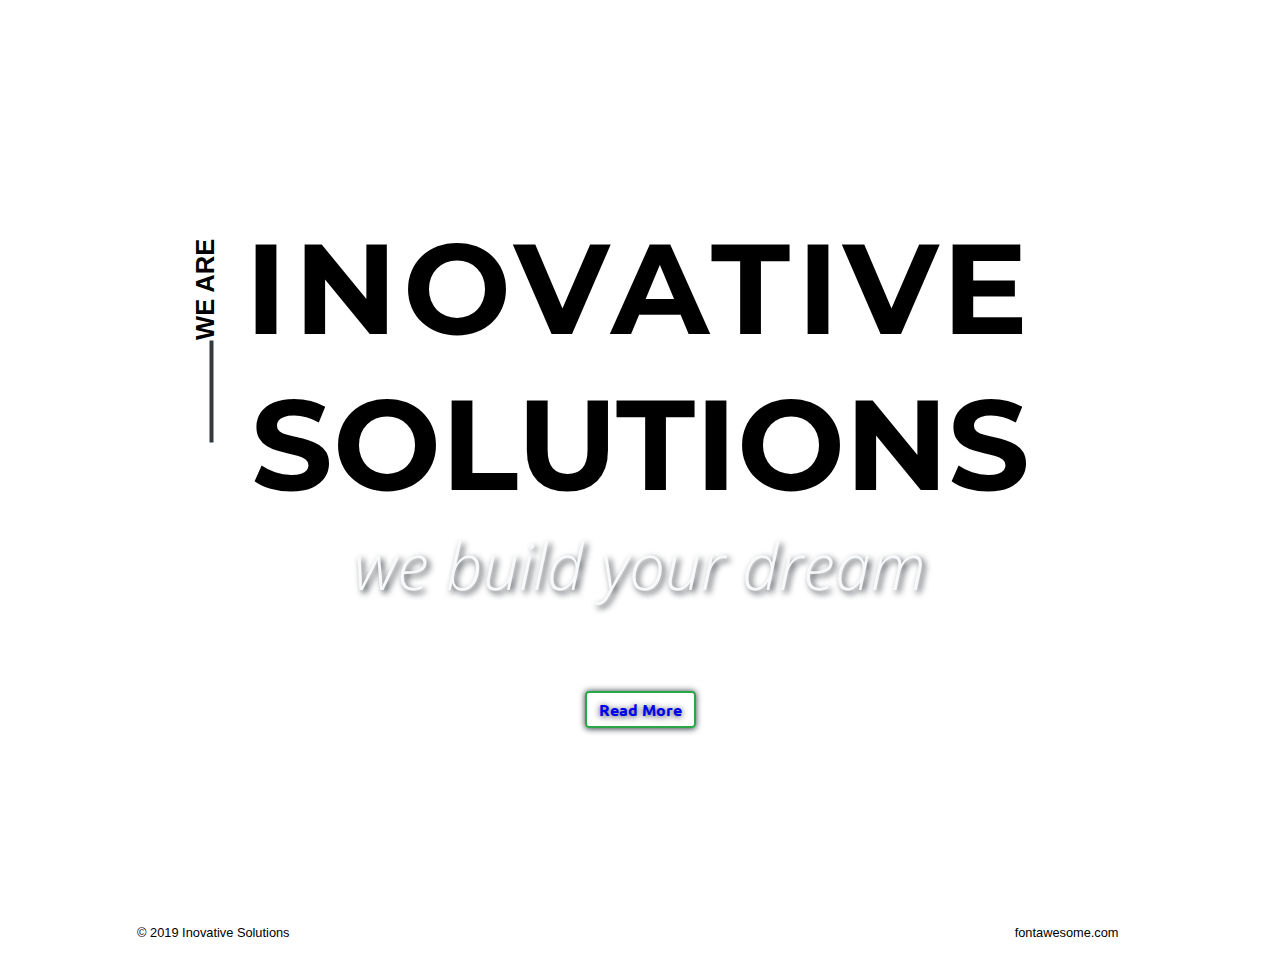
==== commit 305624fa: "Finished portfolio slideshow. General improvements" ====
--- a/index.htm
+++ b/index.htm
@@ -13,25 +13,29 @@
 	<link rel="stylesheet" href="https://use.fontawesome.com/releases/v5.5.0/css/all.css" integrity="sha384-B4dIYHKNBt8Bc12p+WXckhzcICo0wtJAoU8YZTY5qE0Id1GSseTk6S+L3BlXeVIU"
 	 crossorigin="anonymous">
 
+	<link rel="icon" href="img/favicon.ico" type="image/x-icon" />
+	<link rel="shortcut icon" href="img/favicon.ico" type="image/x-icon" />
 
 	<link href="https://fonts.googleapis.com/css?family=Ubuntu" rel="stylesheet">
 	<link href="https://fonts.googleapis.com/css?family=Montserrat" rel="stylesheet">
 	<link href="https://fonts.googleapis.com/css?family=Open+Sans+Condensed:300" rel="stylesheet">
 
-	<title>Home - Inovative Solutions</title>
+	<title>Home</title>
 </head>
 
 <body class="bg-light">
 	<nav class="bg-dark text-light">
 		<a href="index.htm">Home</a>
+		<a href="about.htm">About Us</a>
 		<a href="portfolio.htm">Portfolio</a>
-		<a href="#">Team</a>
 		<a href="#">Contact</a>
+		<div>
+			<a href="" class="bg-green" type="button">Start<br>Project</a>
+		</div>
 	</nav>
 
-	<button type="button" id="navButton" class="text-dark moveButton"><i id="fontawesome" class="fas fa-angle-right fa-2x"></i></button>
-
-	<button type="button" id="scrollButton" class="text-dark moveButton"><i id="fontawesome" class="fas fa-angle-up fa-2x"></i></button>
+	<button type="button" id="navButton" class="text-dark moveButton"><i id="fontawesome" class="fas fa-chevron-right fa-2x"></i></button>
+	<button type="button" id="scrollButton" class="text-dark moveButton"><i id="fontawesome" class="fas fa-chevron-up fa-2x"></i></button>
 
 	<main class="text-dark">
 		<section id="section-a">
@@ -40,13 +44,16 @@
 				<h1>Inovative</h1>
 				<h1>Solutions</h1>
 				<h3>We build your dream</h3>
+				<div>
+					<a href="about.htm" class="text-green" type="button">Read More</a>
+				</div>
 			</div>
 		</section>
 	</main>
 
 	<footer class="bg-dark text-light">
-		<p>&copy; 2019 Inovative Solutions. Trademarks and brand are the property of their respective owners.</p>
-
+		<p>&copy; 2019 Inovative Solutions</p>
+		<p id="date"></p>
 		<p><a href="https://fontawesome.com/" target="_blank" rel="noopener noreferrer">fontawesome.com</a></p>
 	</footer>
 	<script src="js/core.js" type="text/javascript"></script>
--- a/css/core.css
+++ b/css/core.css
@@ -1,20 +1,26 @@
 * {
 	margin: 0;
 	padding: 0;
-	font-family: "Ubuntu", sans-serif;
+	font-family: "Roboto", sans-serif;
+	transition: filter 0.5s;
 }
 
 html {
 	scroll-behavior: smooth;
 }
 
+button[type=button],
+a[type=button] {
+	font-family: "Ubuntu", sans-serif;
+	padding: 0.375rem 0.75rem;
+	border-radius: 0.25rem;
+	cursor: pointer;
+}
+
 .container {
 	width: 75vw;
+	display: block;
 	margin: 0 auto;
-}
-
-.clearfix {
-	clear: both;
 }
 
 nav {
@@ -25,7 +31,7 @@
 	top: 0;
 	left: 0;
 	overflow-x: hidden;
-	transition: 0.5s;
+	transition: all 0.5s;
 }
 
 nav a {
@@ -35,7 +41,25 @@
 	font-size: 2rem;
 	text-align: right;
 	margin: 1rem;
-	transition: 0.5s;
+	transition: all 0.25s;
+}
+
+nav div {
+	position: absolute;
+	bottom: 0;
+	width: 100%;
+}
+
+nav div a {
+	margin: 1rem auto;
+	width: calc(200px - 4rem);
+	font-size: 1rem;
+	text-align: center;
+}
+
+nav div a:hover {
+	background-color: #1e7e34;
+	color: #f8f9fa;
 }
 
 nav a:hover {
@@ -52,7 +76,7 @@
 	margin: 1rem 0;
 	background-color: transparent;
 	position: fixed;
-	transition: 0.5s;
+	transition: all 0.5s;
 	z-index: 1;
 }
 
@@ -73,49 +97,55 @@
 }
 
 button#navButton i {
-	transition: 0.5s;
+	transition: all 0.5s;
 }
 
 button#navButton i.close {
 	transform: rotate(180deg);
 }
 
-button.moveButton:hover {
-	cursor: pointer;
-}
-
 main {
-	transition: 0.5s;
+	transition: all 0.5s;
 }
 
 main section {
 	min-height: 100vh;
 	width: 100%;
 	display: flex;
+	flex-direction: column;
+	display: -webkit-flex;
 	justify-content: center;
 	align-items: center;
+	-webkit-align-item: center;
 }
 
-footer p:first-of-type {
-	float: left;
-}
-
-footer p:last-of-type {
-	float: right;
+footer {
+	min-height: 64px;
+	display: flex;
+	display: -webkit-flex;
+	justify-content: center;
+	align-items: center;
+	-webkit-align-item: center;
 }
 
 footer p {
-	height: 100%;
-	max-width: 25%;
-	font-size: 0.7rem;
-	display: block;
+	text-align: center;
+	font-size: 0.8rem;
+	margin: 0 auto;
+	display: inline-block;
+	width: 33%;
+}
+
+footer p#date {
+	font-size: 1rem;
 }
 
 footer p a {
 	text-decoration: none;
 	color: inherit;
+	transition: all 0.25s;
 }
 
 footer p a:hover {
-	cursor: pointer;
+	color: #6c757d;
 }--- a/css/home.css
+++ b/css/home.css
@@ -0,0 +1,62 @@
+main section#section-a {
+	text-transform: uppercase;
+	text-align: center;
+	background-image: url("../img/bg-header-1.jpg");
+	background-attachment: fixed;
+	background-size: cover;
+	background-position: center;
+}
+
+main section#section-a .container h1 {
+	font-size: 10vw;
+	font-family: 'Montserrat', sans-serif;
+}
+
+main section#section-a .container h1:first-of-type {
+	letter-spacing: 0.5vw;
+}
+
+main section#section-a .container h3 {
+	font-family: "Open Sans Condensed", sans-serif;
+	font-weight: 300;
+	font-style: italic;
+	font-size: 5vw;
+	text-transform: lowercase;
+	color: #f8f9fa;
+	text-shadow: 0.2vw 0.2vw 0.5vw #343a40;
+}
+
+main section#section-a .container h5 {
+	transform-origin: center;
+	transform: translate(-45%, 500%) rotate(-90deg);
+	font-size: 2vw;
+	max-width: 100vh;
+}
+
+main section#section-a .container h5 span {
+	background-color: #343a40;
+	width: 8vw;
+	height: 0.3vw;
+	display: inline-block;
+	text-align: right;
+	vertical-align: baseline;
+}
+
+main section#section-a .container div {
+	margin-top: 10vh;
+}
+
+main section#section-a .container div a {
+	text-decoration: none;
+	border: 2px solid #28a745;
+	text-shadow: 0 0.05vw 0.5vw #343a40;
+	box-shadow: 0 0.05vw 0.5vw #343a40;
+	font-weight: bolder;
+	transition: 0.5s;
+	text-transform: initial;
+}
+
+main section#section-a .container div a:hover {
+	color: #f8f9fa;
+	background-color: #28a745;
+}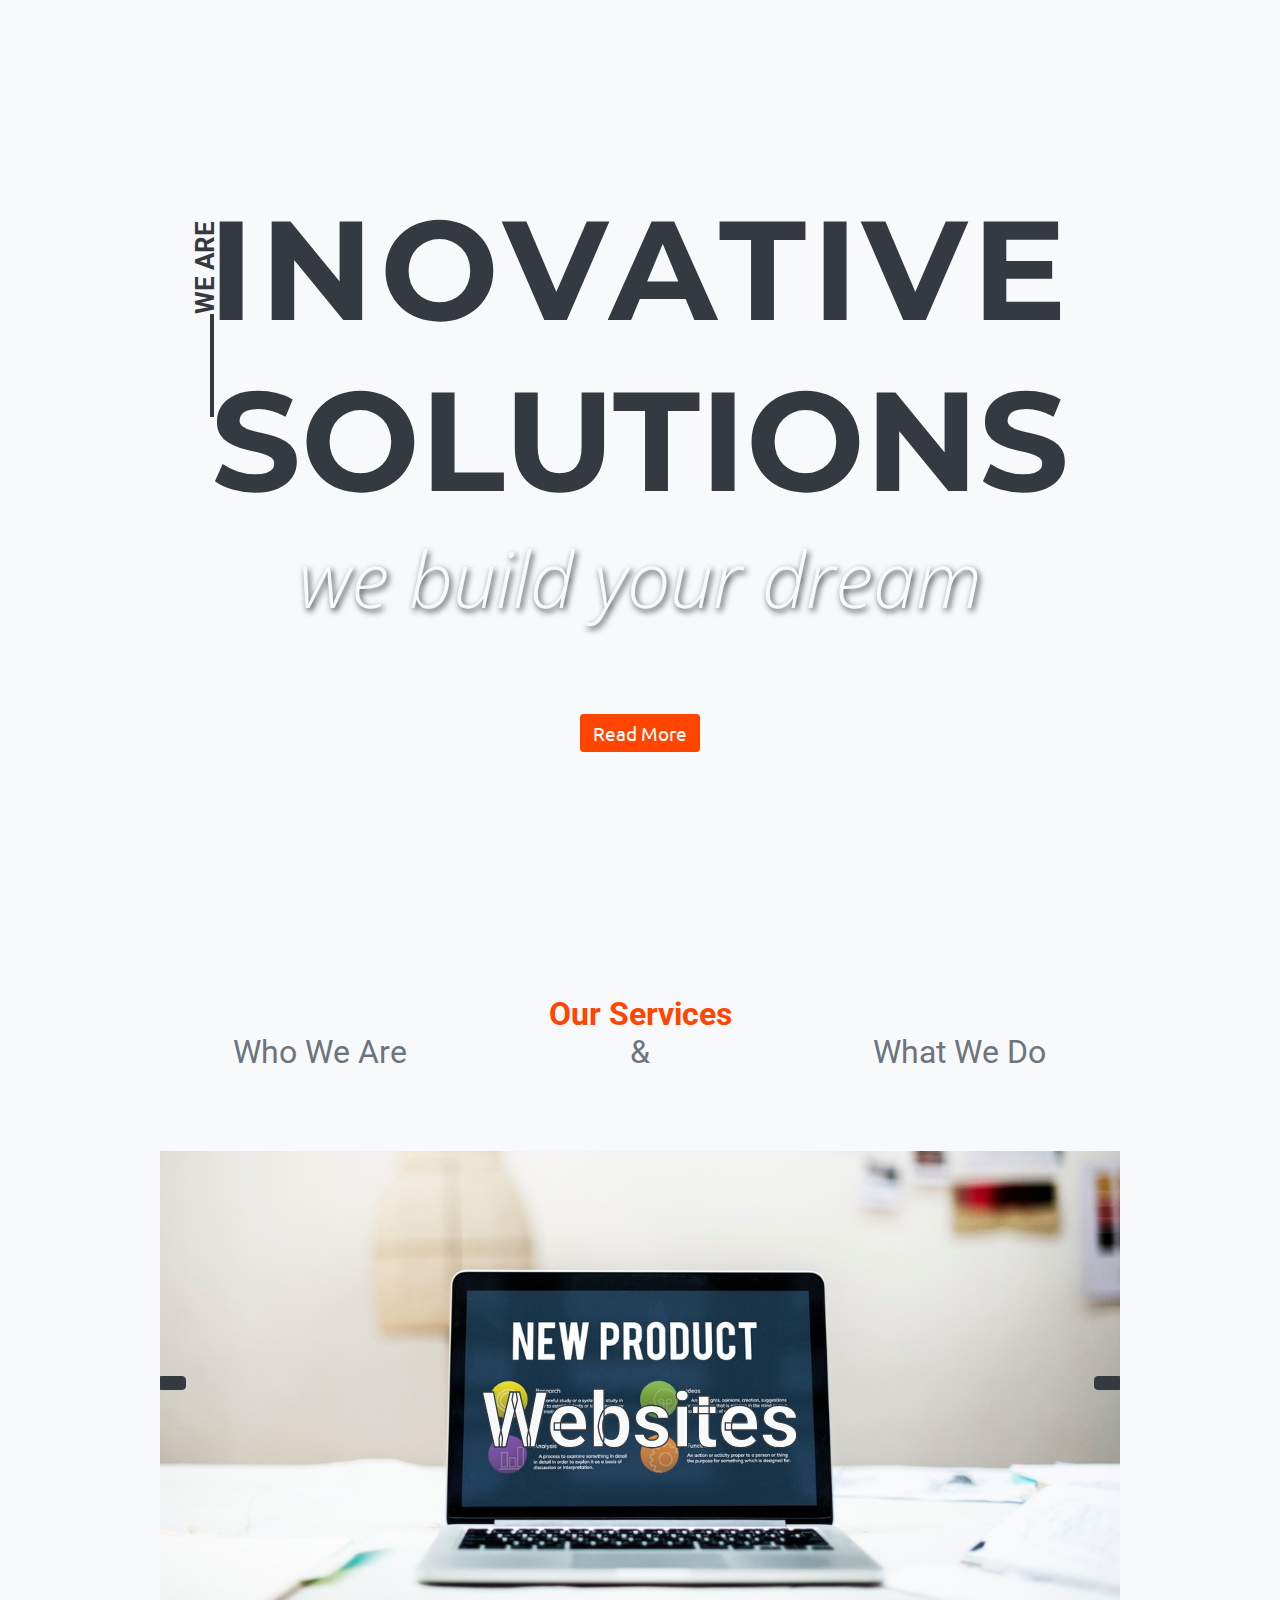
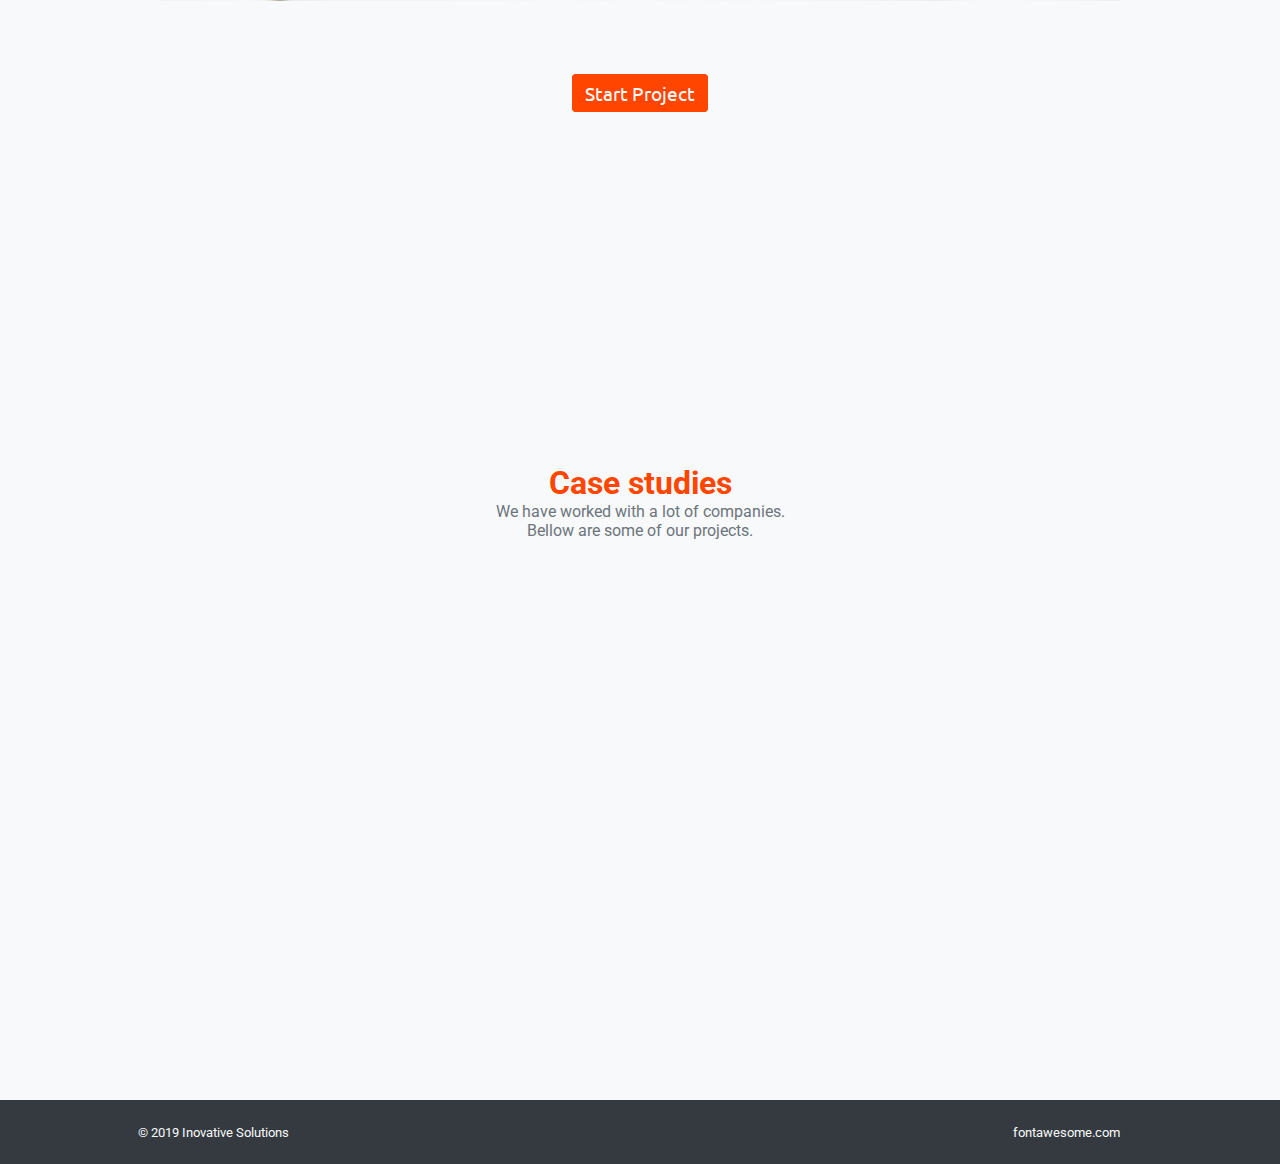
==== commit 2c99d354: "No title" ====
--- a/index.htm
+++ b/index.htm
@@ -16,6 +16,7 @@
 	<link rel="icon" href="img/favicon.ico" type="image/x-icon" />
 	<link rel="shortcut icon" href="img/favicon.ico" type="image/x-icon" />
 
+	<link href="https://fonts.googleapis.com/css?family=Roboto" rel="stylesheet">
 	<link href="https://fonts.googleapis.com/css?family=Ubuntu" rel="stylesheet">
 	<link href="https://fonts.googleapis.com/css?family=Montserrat" rel="stylesheet">
 	<link href="https://fonts.googleapis.com/css?family=Open+Sans+Condensed:300" rel="stylesheet">
@@ -28,14 +29,15 @@
 		<a href="index.htm">Home</a>
 		<a href="about.htm">About Us</a>
 		<a href="portfolio.htm">Portfolio</a>
+		<a href="services.htm">Services</a>
 		<a href="#">Contact</a>
 		<div>
-			<a href="" class="bg-green" type="button">Start<br>Project</a>
+			<a href="" class="btn-orange" type="button">Start<br>Project</a>
 		</div>
 	</nav>
 
-	<button type="button" id="navButton" class="text-dark moveButton"><i id="fontawesome" class="fas fa-chevron-right fa-2x"></i></button>
-	<button type="button" id="scrollButton" class="text-dark moveButton"><i id="fontawesome" class="fas fa-chevron-up fa-2x"></i></button>
+	<button type="button" id="navButton" class="text-dark moveButton"><i id="fontawesome" class="fas fa-chevron-right fa-2x fa-fw"></i></button>
+	<button type="button" id="scrollButton" class="text-dark moveButton"><i id="fontawesome" class="fas fa-chevron-up fa-2x fa-fw"></i></button>
 
 	<main class="text-dark">
 		<section id="section-a">
@@ -45,8 +47,55 @@
 				<h1>Solutions</h1>
 				<h3>We build your dream</h3>
 				<div>
-					<a href="about.htm" class="text-green" type="button">Read More</a>
+					<a href="#section-b" class="btn-orange" type="button">Read More</a>
 				</div>
+			</div>
+		</section>
+
+		<section id="section-b">
+			<div class="container">
+				<h1 class="text-orange">Our Services</h1>
+				<p class="text-grey">Who We Are</p>
+				<p class="text-grey">&amp;</p>
+				<p class="text-grey">What We Do</p>
+			</div>
+			<div class="slideshow">
+				<div class="slides" id="slide1">
+					<h3 class="text-light">Websites</h3>
+				</div>
+				<div class="slides" id="slide2">
+					<h3 class="text-light">Databases</h3>
+				</div>
+				<div class="slides" id="slide3">
+					<h3 class="text-light">Custom software</h3>
+				</div>
+
+				<div class="slides" id="slide4">
+					<h3 class="text-light">Digital marketing</h3>
+				</div>
+				<button type="button" class="text-light bg-dark" id="arrow-left"><i class="fas fa-angle-double-left fa-fw"></i></button>
+				<button type="button" class="text-light bg-dark" id="arrow-right"><i class="fas fa-angle-double-right fa-fw"></i></button>
+			</div>
+			<div class="container">
+				<a href="" class="btn-orange" type="button">Start Project</a>
+			</div>
+		</section>
+
+		<section id="section-c">
+			<div class="container">
+				<h1 class="text-orange">Case studies</h1>
+				<p class="text-grey">We have worked with a lot of companies.<br>Bellow are some of our projects.</p>
+			</div>
+			<div class="cardsshow">
+				<a href="">
+					<div class="cards"></div>
+				</a>
+				<a href="">
+					<div class="cards"></div>
+				</a>
+				<a href="">
+					<div class="cards"></div>
+				</a>
 			</div>
 		</section>
 	</main>
@@ -57,6 +106,7 @@
 		<p><a href="https://fontawesome.com/" target="_blank" rel="noopener noreferrer">fontawesome.com</a></p>
 	</footer>
 	<script src="js/core.js" type="text/javascript"></script>
+	<script src="js/home.js" type="text/javascript"></script>
 </body>
 
 </html>--- a/css/color.css
+++ b/css/color.css
@@ -0,0 +1,41 @@
+/* This file serves for coloring all the tags that have the corresponding classes, just like Bootstrap */
+
+.text-dark {
+	color: #343a40;
+}
+
+.text-grey {
+	color: #6c757d;
+}
+
+.text-light {
+	color: #f8f9fa;
+}
+
+.text-green {
+	color: #28a745;
+}
+
+.text-orange {
+	color: orangered;
+}
+
+.bg-dark {
+	background-color: #343a40;
+}
+
+.bg-grey {
+	background-color: #6c757d;
+}
+
+.bg-light {
+	background-color: #f8f9fa;
+}
+
+.bg-green {
+	background-color: #28a745;
+}
+
+.bg-orange {
+	background-color: orangered;
+}--- a/css/core.css
+++ b/css/core.css
@@ -5,8 +5,10 @@
 	transition: filter 0.5s;
 }
 
-html {
+html,
+body {
 	scroll-behavior: smooth;
+	overflow-x: hidden;
 }
 
 button[type=button],
@@ -14,13 +16,54 @@
 	font-family: "Ubuntu", sans-serif;
 	padding: 0.375rem 0.75rem;
 	border-radius: 0.25rem;
+	border: 1px solid;
 	cursor: pointer;
+	text-decoration: none;
+}
+
+button:focus {
+	outline: 0;
 }
 
 .container {
 	width: 75vw;
-	display: block;
 	margin: 0 auto;
+}
+
+button.btn-green,
+a.btn-green {
+	font-size: 1rem;
+	text-align: center;
+	border-color: #28a745 !important;
+	background-color: #28a745 !important;
+	margin: 1rem auto;
+	color: #f8f9fa !important;
+	transition: all 0.25s;
+}
+
+button.btn-green:hover,
+a.btn-green:hover {
+	border-color: #1e7e34 !important;
+	background-color: #1e7e34 !important;
+	color: #f8f9fa !important;
+}
+
+button.btn-orange,
+a.btn-orange {
+	font-size: 1rem;
+	text-align: center;
+	border-color: orangered !important;
+	background-color: orangered !important;
+	margin: 1rem auto;
+	color: #f8f9fa !important;
+	transition: all 0.25s;
+}
+
+button.btn-orange:hover,
+a.btn-orange:hover {
+	border-color: red !important;
+	background-color: red !important;
+	color: #f8f9fa !important;
 }
 
 nav {
@@ -51,15 +94,7 @@
 }
 
 nav div a {
-	margin: 1rem auto;
 	width: calc(200px - 4rem);
-	font-size: 1rem;
-	text-align: center;
-}
-
-nav div a:hover {
-	background-color: #1e7e34;
-	color: #f8f9fa;
 }
 
 nav a:hover {
@@ -78,6 +113,7 @@
 	position: fixed;
 	transition: all 0.5s;
 	z-index: 1;
+	padding: 0;
 }
 
 button.moveButton#navButton {
@@ -113,19 +149,16 @@
 	width: 100%;
 	display: flex;
 	flex-direction: column;
-	display: -webkit-flex;
 	justify-content: center;
 	align-items: center;
-	-webkit-align-item: center;
 }
 
 footer {
+	width: 100%;
 	min-height: 64px;
 	display: flex;
-	display: -webkit-flex;
 	justify-content: center;
 	align-items: center;
-	-webkit-align-item: center;
 }
 
 footer p {
@@ -133,7 +166,7 @@
 	font-size: 0.8rem;
 	margin: 0 auto;
 	display: inline-block;
-	width: 33%;
+	width: calc(100%/3);
 }
 
 footer p#date {
--- a/css/home.css
+++ b/css/home.css
@@ -1,3 +1,5 @@
+/* Section A */
+
 main section#section-a {
 	text-transform: uppercase;
 	text-align: center;
@@ -8,7 +10,7 @@
 }
 
 main section#section-a .container h1 {
-	font-size: 10vw;
+	font-size: 11vw;
 	font-family: 'Montserrat', sans-serif;
 }
 
@@ -20,7 +22,7 @@
 	font-family: "Open Sans Condensed", sans-serif;
 	font-weight: 300;
 	font-style: italic;
-	font-size: 5vw;
+	font-size: 6vw;
 	text-transform: lowercase;
 	color: #f8f9fa;
 	text-shadow: 0.2vw 0.2vw 0.5vw #343a40;
@@ -47,16 +49,135 @@
 }
 
 main section#section-a .container div a {
-	text-decoration: none;
-	border: 2px solid #28a745;
-	text-shadow: 0 0.05vw 0.5vw #343a40;
-	box-shadow: 0 0.05vw 0.5vw #343a40;
-	font-weight: bolder;
-	transition: 0.5s;
 	text-transform: initial;
+	font-size: 1.2rem;
 }
 
-main section#section-a .container div a:hover {
+/* Section B */
+main section#section-b .container {
+	text-align: center;
+	margin: 5rem auto;
+}
+
+main section#section-b .container p {
+	margin: 1 auto;
+	width: calc(100%/3);
+	float: left;
+	font-size: 2rem;
+}
+
+main section#section-b .container a {
+	font-size: 1.2rem;
 	color: #f8f9fa;
-	background-color: #28a745;
+	text-align: center;
+	border-color: #28a745;
+}
+
+main section#section-b div.slideshow {
+	min-height: 50vh;
+	height: auto;
+	width: 75vw;
+	position: relative;
+}
+
+main section#section-b div.slideshow button {
+	position: absolute;
+	top: 50%;
+	font-size: 2vh;
+	border: 1px solid #343a40;
+	transition: all 0.25s;
+}
+
+main section#section-b div.slideshow button#arrow-left {
+	border-top-left-radius: 0;
+	border-bottom-left-radius: 0;
+}
+
+main section#section-b div.slideshow button#arrow-right {
+	border-top-right-radius: 0;
+	border-bottom-right-radius: 0;
+}
+
+main section#section-b div.slideshow button:hover {
+	background-color: #1d2124;
+	border-color: #1d2124;
+}
+
+main section#section-b div.slideshow button#arrow-left {
+	left: 0;
+}
+
+main section#section-b div.slideshow button#arrow-right {
+	right: 0;
+}
+
+main section#section-b div.slideshow div.slides {
+	min-height: 100%;
+	position: absolute;
+	transition: all 0.5s;
+}
+
+main section#section-b div.slideshow div.slides#slide1 {
+	background-image: url("../img/websites.jpeg");
+	background-size: cover;
+	background-repeat: no-repeat;
+	background-position: bottom;
+}
+
+main section#section-b div.slideshow div.slides#slide2 {
+	background-image: url("../img/databases.jpg");
+	background-size: cover;
+	background-repeat: no-repeat;
+	background-position: left;
+}
+
+main section#section-b div.slideshow div.slides#slide3 {
+	background-image: url("../img/custom_software.jpeg");
+	background-size: cover;
+	background-repeat: no-repeat;
+	background-position: center;
+}
+
+main section#section-b div.slideshow div.slides#slide4 {
+	background-image: url("../img/digital_marketing.jpeg");
+	background-size: cover;
+	background-repeat: no-repeat;
+	background-position: left;
+}
+
+main section#section-b div.slideshow div.slides h3 {
+	text-align: center;
+	font-size: 6vw;
+	max-width: 70%;
+	margin: 0 auto;
+	top: 50%;
+	left: 0;
+	right: 0;
+	position: absolute;
+	-webkit-text-stroke-color: #343a40;
+	-webkit-text-stroke-width: 0.1vw;
+}
+
+/* Section C */
+main section#section-c {
+	background-image: url("../img/bg-header-2.jpeg");
+	background-size: cover;
+	background-attachment: fixed;
+	background-position: bottom;
+}
+
+main section#section-c div.container:first-of-type {
+	text-align: center;
+	margin: 5rem auto;
+}
+
+main section#section-c div.cardsshow {
+	width: 100%;
+	height: 33vh;
+}
+
+main section#section.c div.cardsshow a div.cards {
+	float: left;
+	min-height: 100%;
+	width: calc(100%/3);
 }